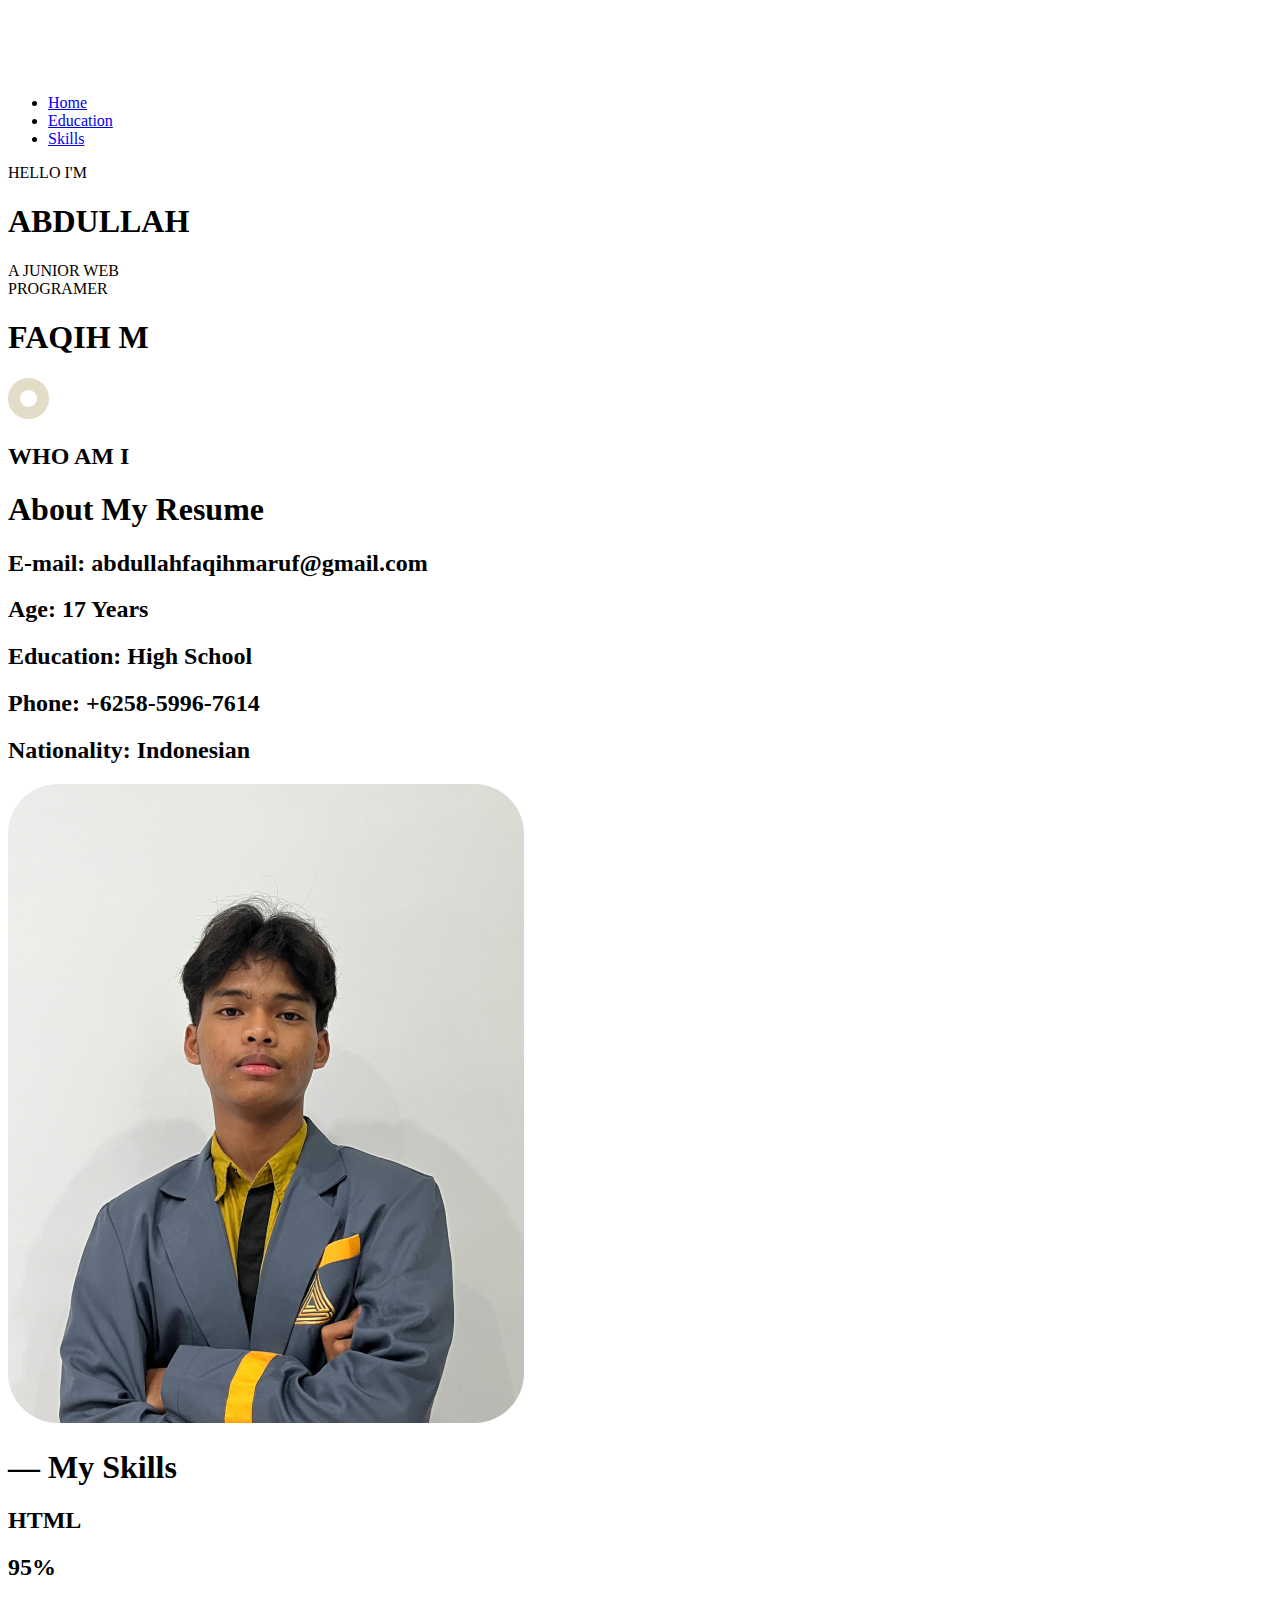
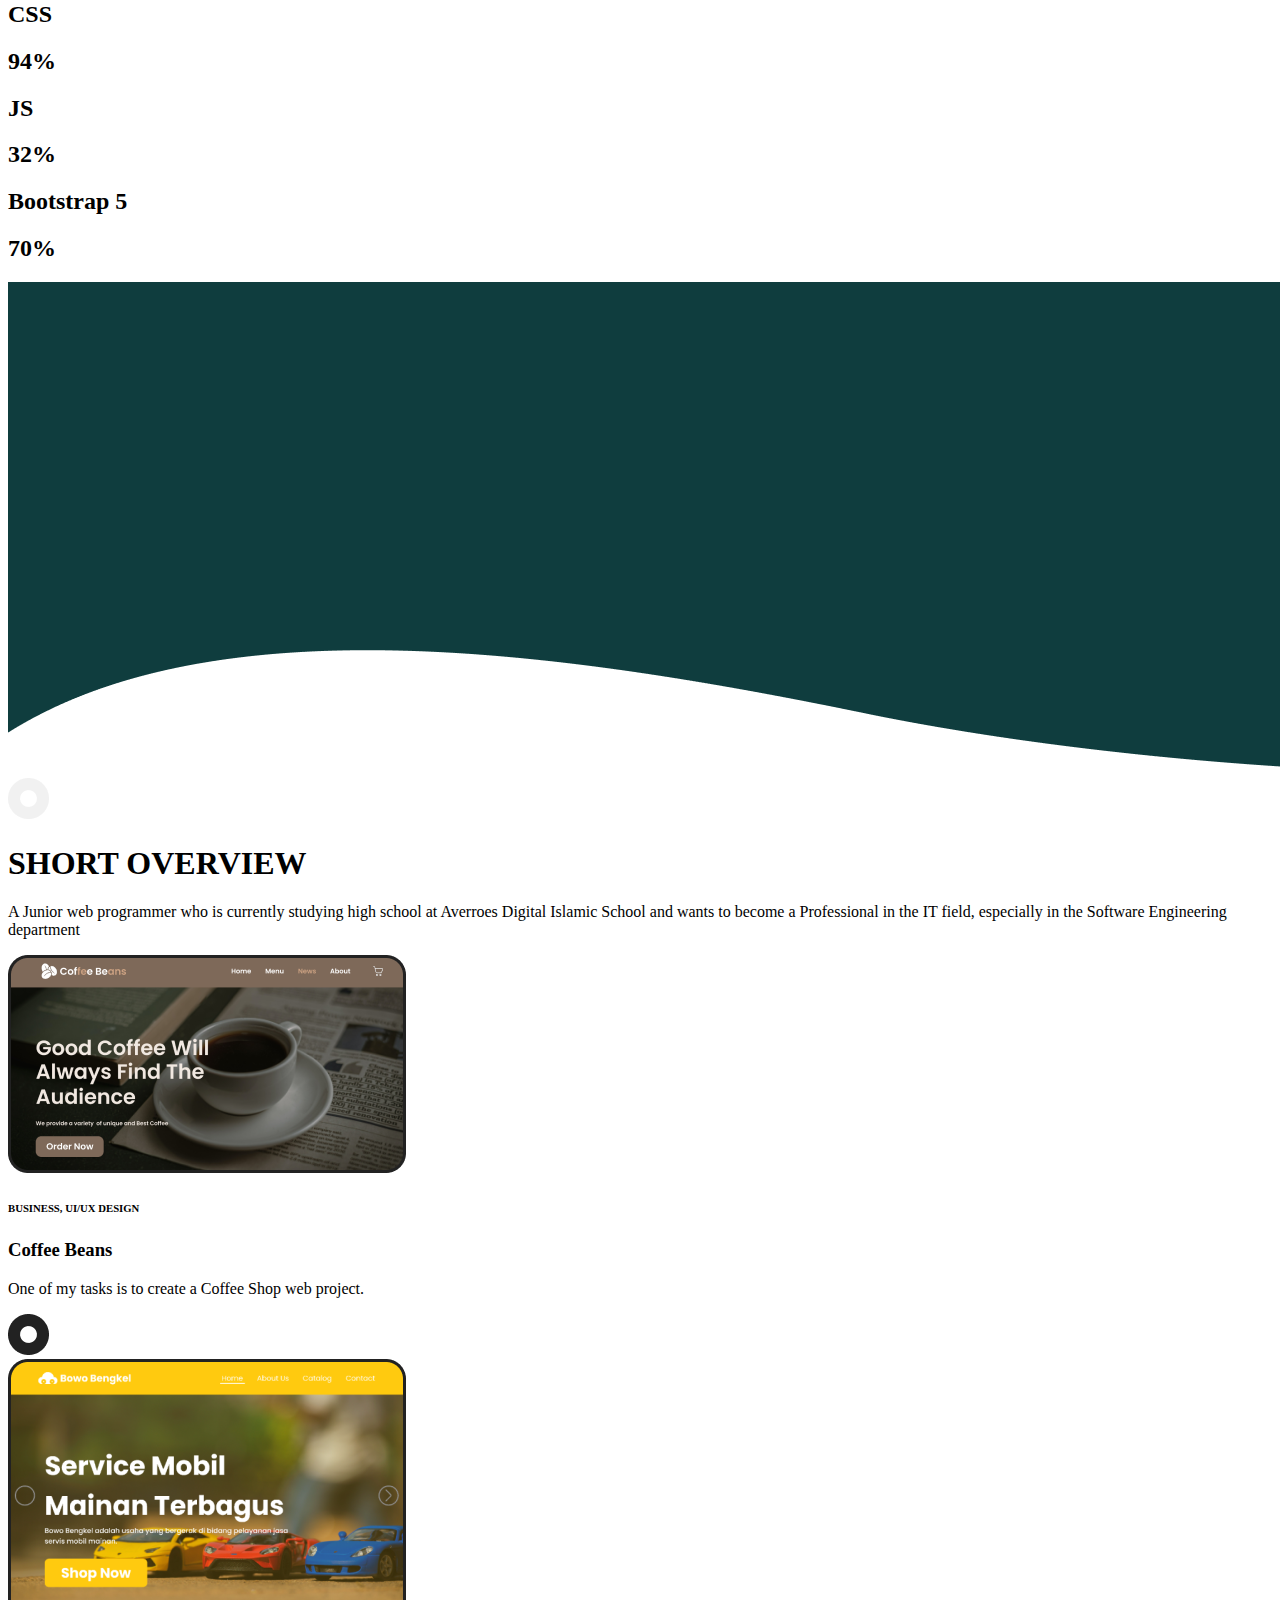
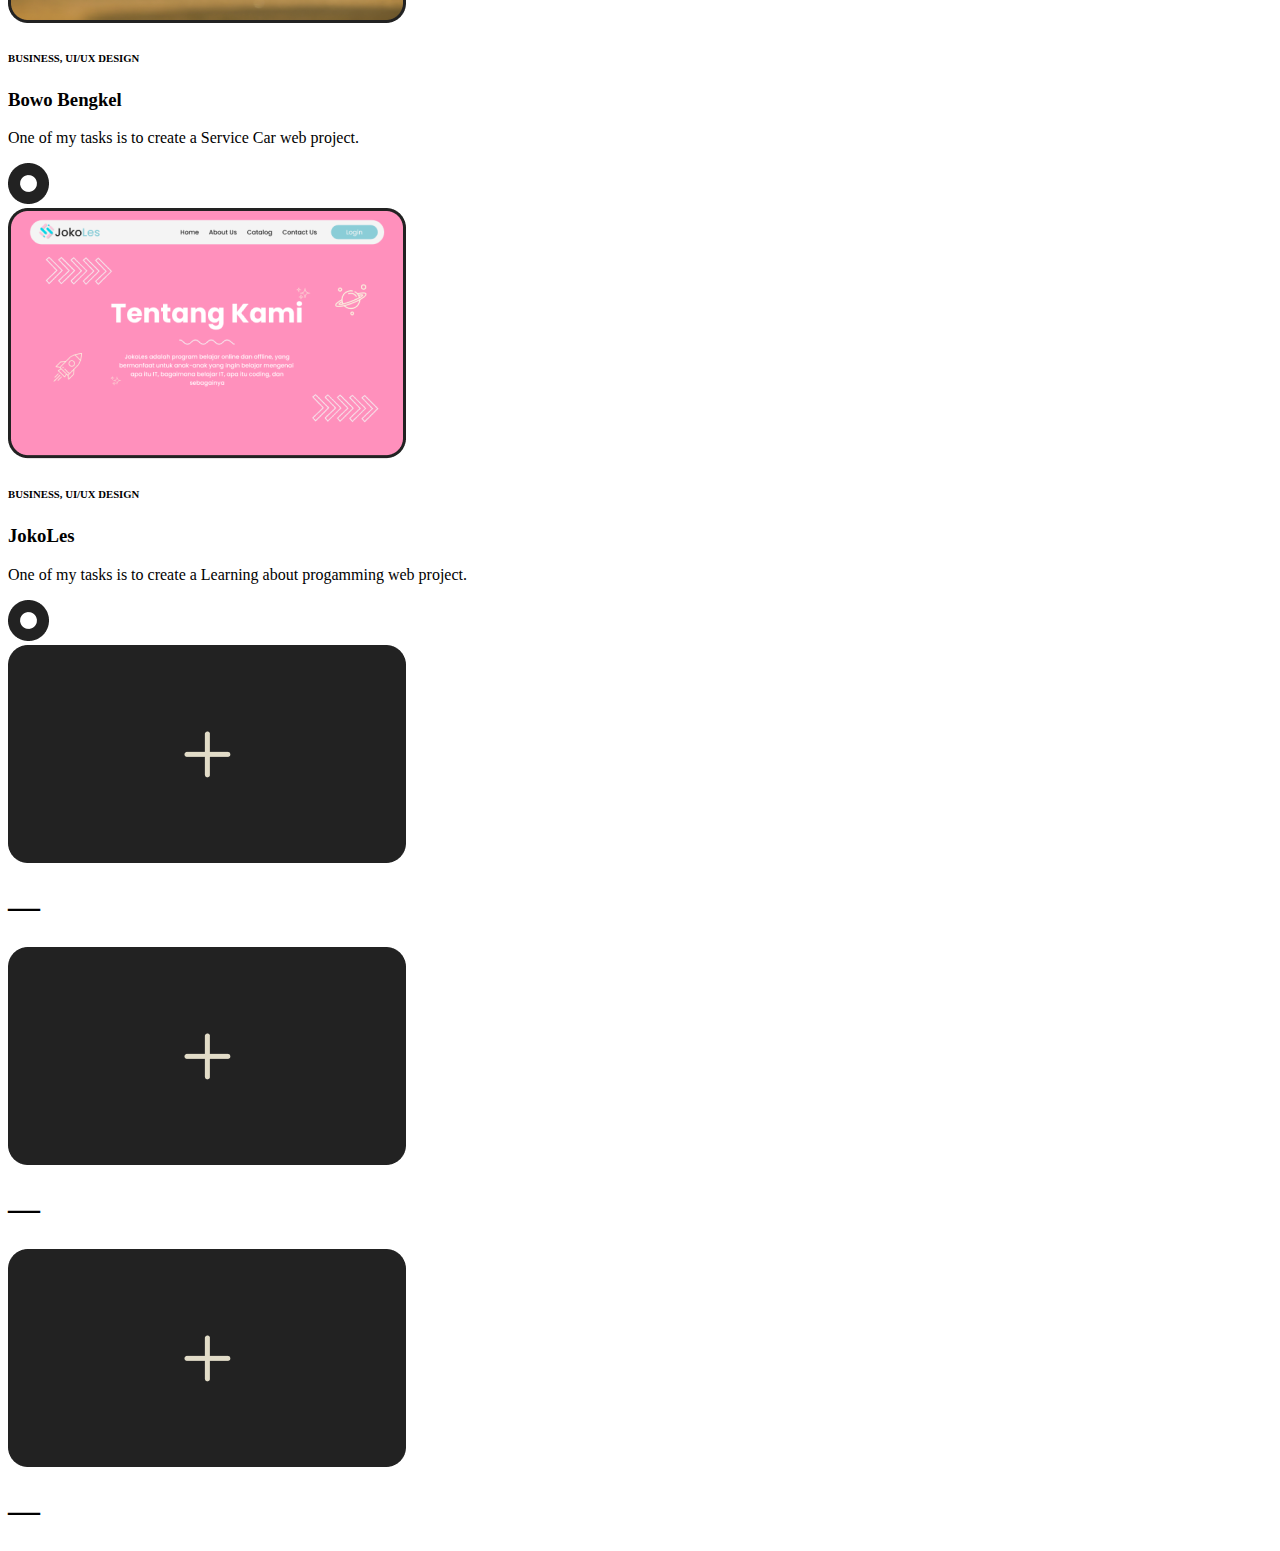
==== index.html @ 7bdc7507 "mehh" ====
<!DOCTYPE html>
<html lang="en">
<head>
    <meta charset="UTF-8">
    <meta name="viewport" content="width=device-width, initial-scale=1.0">
    <title>Portfolio | Abdullah Faqih M</title>
    <!-- <link rel="stylesheet" href="https://zulldevv.github.io/ave/avecdn.css"> -->
    <link rel="stylesheet" href="https://zulldevv.github.io/ave/dist/css/ave.css">
    <link rel="stylesheet" href="https://zulldevv.github.io/ave/dist/css/ave-utilities-all.css">
    <link rel="stylesheet" href="css/custom.css">
    <link rel="stylesheet" href="css/main.css">
    <link rel="icon" type="image/x-icon" href="assets/FAQI.png">
</head>
<body>
    <!-- !== NAVBAR == -->
    <div class="navbar d-flex m-auto p-0 justify-content-around position-fixed">
        <div class="logo">
            <img src="../assets/FA QI.png" alt="Faqih">
        </div>
        <ul class="navigasi p-0 m-0">
            <li><a href="#">Home</a></li>
            <li><a href="edu/">Education</a></li>
            <li><a href="skill/">Skills</a></li>
        </ul>
    </div>
    
    <!-- ?== HEADER == -->
    <div class="header w-100">
        <div class="container d-flex flex-column align-items-center w-100 lh-2 p-0 m-0">
            <div class="teks1 d-flex flex-column w-50">
                <p class="p-0 m-0 fw-bold text-light w-100 d-flex justify-content-end fs-3 lh-1">HELLO I'M</p>
                <h1 class="p-0 m-0 fw-bold fs-14 lh-1 d-flex justify-content-start">ABDULLAH</h1>
            </div>
            <div class="teks2 d-flex justify-content-end w-50">
                <p class="d-flex justify-content-end text-center p-0 m-0 fw-bold fs-1 text-light align-items-center">A JUNIOR WEB<br> PROGRAMER</p>
                <h1 class="p-0 ms-3 fw-bold fs-14 lh-1 d-flex justify-content-end">FAQIH M</h1>
            </div>
        </div>
    </div>

    <!-- *== MAIN == -->
    <div class="main bg-primary">
        <div class="container">
            <div class="opening d-flex flex-column justify-content-center align-items-center h-25">
                <img src="../assets/Ellipse 1.png" class="mb-4" alt="">
                <h2 class="text-secondary fw-bold mb-1 fs-3">WHO AM I</h2>
                <h1 class="text-secondary fw-semibold fs-5 m-0">About My Resume</h1>
            </div>
            <div class="profile row mt-4 d-flex pb-3">
                <div class="text text-secondary col-12 col-lg-6 m-auto">
                    <h2 class="m-1 p-4 fs-2 border border-secondary border-3 rounded-4 m-3">E-mail: abdullahfaqihmaruf@gmail.com</h2>
                    <h2 class="m-1 p-4 fs-2 m-3">Age: 17 Years</h2>
                    <h2 class="m-1 p-4 fs-2 border border-secondary border-3 rounded-4 m-3">Education: High School</h2>
                    <h2 class="m-1 p-4 fs-2 m-3">Phone: +6258-5996-7614</h2>
                    <h2 class="m-1 p-4 fs-2 border border-secondary border-3 rounded-4 m-3">Nationality: Indonesian</h2>
                </div>
                <div class="photo col-12 col-lg-5 d-flex">
                    <img src="../assets/myphoto.png" class="h-75 m-auto" alt="">
                </div>
            </div>
        </div>
    </div>
    <div class="submain bg-primary">
        <div class="container d-flex flex-column flex-md-row p-0 m-auto justify-content-evenly align-items-center">
            <div class="main-teks">
                <h1 class="fw-bolder text-secondary turn-md--90 turn-0">— My Skills</h1>
            </div>
            <div class="container row d-flex justify-content-center align-items-center w-100">
                <div class="html-css d-flex flex-column justify-content-around align-items-center p-0 m-0 col-12 col-lg-6 mt-4">
                    <div class="html w-75">
                        <div class="text w-95">
                            <h2 class="fw-bolder text-secondary m-0">HTML</h2>
                            <h2 class="fw-bolder text-secondary m-0">95%</h2>
                        </div>
                        <div class="block-html">
                            <div class="block-h w-95"></div>
                        </div>
                    </div>
                    <div class="css w-75">
                        <div class="text-css w-95">
                            <h2 class="fw-bolder text-secondary m-0">CSS</h2>
                            <h2 class="fw-bolder text-secondary m-0">94%</h2>
                        </div>
                         <div class="block-css">
                            <div class="block-c w-95"></div>
                        </div>
                    </div>
    
                </div>
                <div class="js-b5 d-flex flex-column justify-content-around align-items-center p-0 m-0 col-12 col-lg-6 mt-4">
                    <div class="js w-75">
                        <div class="text-js w-35">
                            <h2 class="fw-bolder text-secondary m-0">JS</h2>
                            <h2 class="fw-bolder text-secondary m-0">32%</h2>
                        </div>
                        <div class="block-js">
                            <div class="block-j w-35"></div>
                        </div>
                    </div>
                    <div class="bs w-75">
                        <div class="text-bs w-70">
                            <h2 class="fw-bolder text-secondary m-0">Bootstrap 5</h2>
                            <h2 class="fw-bolder text-secondary m-0">70%</h2>
                        </div>
                        <div class="block-bs">
                            <div class="block-b w-70"></div>
                        </div>
                    </div>
                </div>
            </div>
        </div>
    </div>
    <div class="shape bg-dark">
        <img src="../assets/shape.png" class="w-100 pb-10" alt="">
    </div>
    <div class="short-overview bg-dark">
        <div class="container p-0 d-flex flex-column justify-content-evenly h-100">
            <div class="teks-ovrview d-flex align-items-center justify-content-around flex-column">
                <img src="../assets/Ellipse 2.png" class="mb-4" alt="">
                <h1 class="fw-bold text-white m-0 mb-5">SHORT OVERVIEW</h1>
                <p class="text-center text-white fs-3 w-70 m-0">A Junior web programmer who is currently studying high school at Averroes Digital Islamic School and wants to become a Professional in the IT field, especially in the Software Engineering department</p>
            </div>
            <div class="kartu row d-flex justify-content-around mt-4 mb-20">
                <div class="kartu-one col-12 col-lg-6 col-md-4 card bg-secondary rounded-4 px-0 mt-6">
                    <img src="../assets/project-one.png" class="card-img-top p-2" alt="">
                    <div class="card-body">
                        <h6 class="card-title m-0 fw-bold text-tertiary">BUSINESS, UI/UX DESIGN</h6>
                        <h3 class="card-title mb-3 fw-bold">Coffee Beans</h3>
                        <p class="card-text fw-semibold">One of my tasks is to create a Coffee Shop web project.</p>
                    </div>
                    <div class="container p-0 d-flex justify-content-end">
                        <img src="../assets/Ellipse 3.png" class="w-15 p-2" alt="">
                    </div>
                </div>
                <div class="kartu-two col-12 col-lg-6 col-md-4 card bg-secondary rounded-4 px-0 mt-6">
                    <img src="../assets/project-two.png" class="card-img-top p-2" alt="">
                    <div class="card-body">
                        <h6 class="card-title m-0 fw-bold text-tertiary">BUSINESS, UI/UX DESIGN</h6>
                        <h3 class="card-title mb-3 fw-bold">Bowo Bengkel</h3>
                        <p class="card-text fw-semibold">One of my tasks is to create a Service Car web project.</p>
                    </div>
                    <div class="container p-0 d-flex justify-content-end">
                        <img src="../assets/Ellipse 3.png" class="w-15 p-2" alt="">
                    </div>
                </div>
                <div class="kartu-three col-12 col-lg-6 col-md-4 card bg-secondary rounded-4 px-0 mt-6">
                    <img src="../assets/project-three.png" class="card-img-top p-2" alt="">
                    <div class="card-body">
                        <h6 class="card-title m-0 fw-bold text-tertiary">BUSINESS, UI/UX DESIGN</h6>
                        <h3 class="card-title mb-3 fw-bold">JokoLes</h3>
                        <p class="card-text fw-semibold">One of my tasks is to create a Learning about progamming web project.</p>
                    </div>
                    <div class="container p-0 d-flex justify-content-end">
                        <img src="../assets/Ellipse 3.png" class="w-15 p-2" alt="">
                    </div>
                </div>
                <div class="kartu-four col-12 col-lg-6 col-md-4 card bg-secondary rounded-4 px-0 mt-6">
                    <img src="../assets/blank-project.png" class="card-img-top p-2" alt="">
                    <div class="card-body">
                        <h1 class="card-title">—</h1>
                    </div>
                </div>
                <div class="kartu-five col-12 col-lg-6 col-md-4 card bg-secondary rounded-4 px-0 mt-6">
                    <img src="../assets/blank-project.png" class="card-img-top p-2" alt="">
                    <div class="card-body">
                        <h1 class="card-title">—</h1>
                    </div>
                </div>
                <div class="kartu-six col-12 col-lg-6 col-md-4 card bg-secondary rounded-4 px-0 mt-6">
                    <img src="../assets/blank-project.png" class="card-img-top p-2" alt="">
                    <div class="card-body">
                        <h1 class="card-title">—</h1>
                    </div>
                </div>
            </div>
        </div>
    </div>


    

    <script src="https://izzulaverroes.github.io/ave/avecdn.js"></script>
</body>
</html>
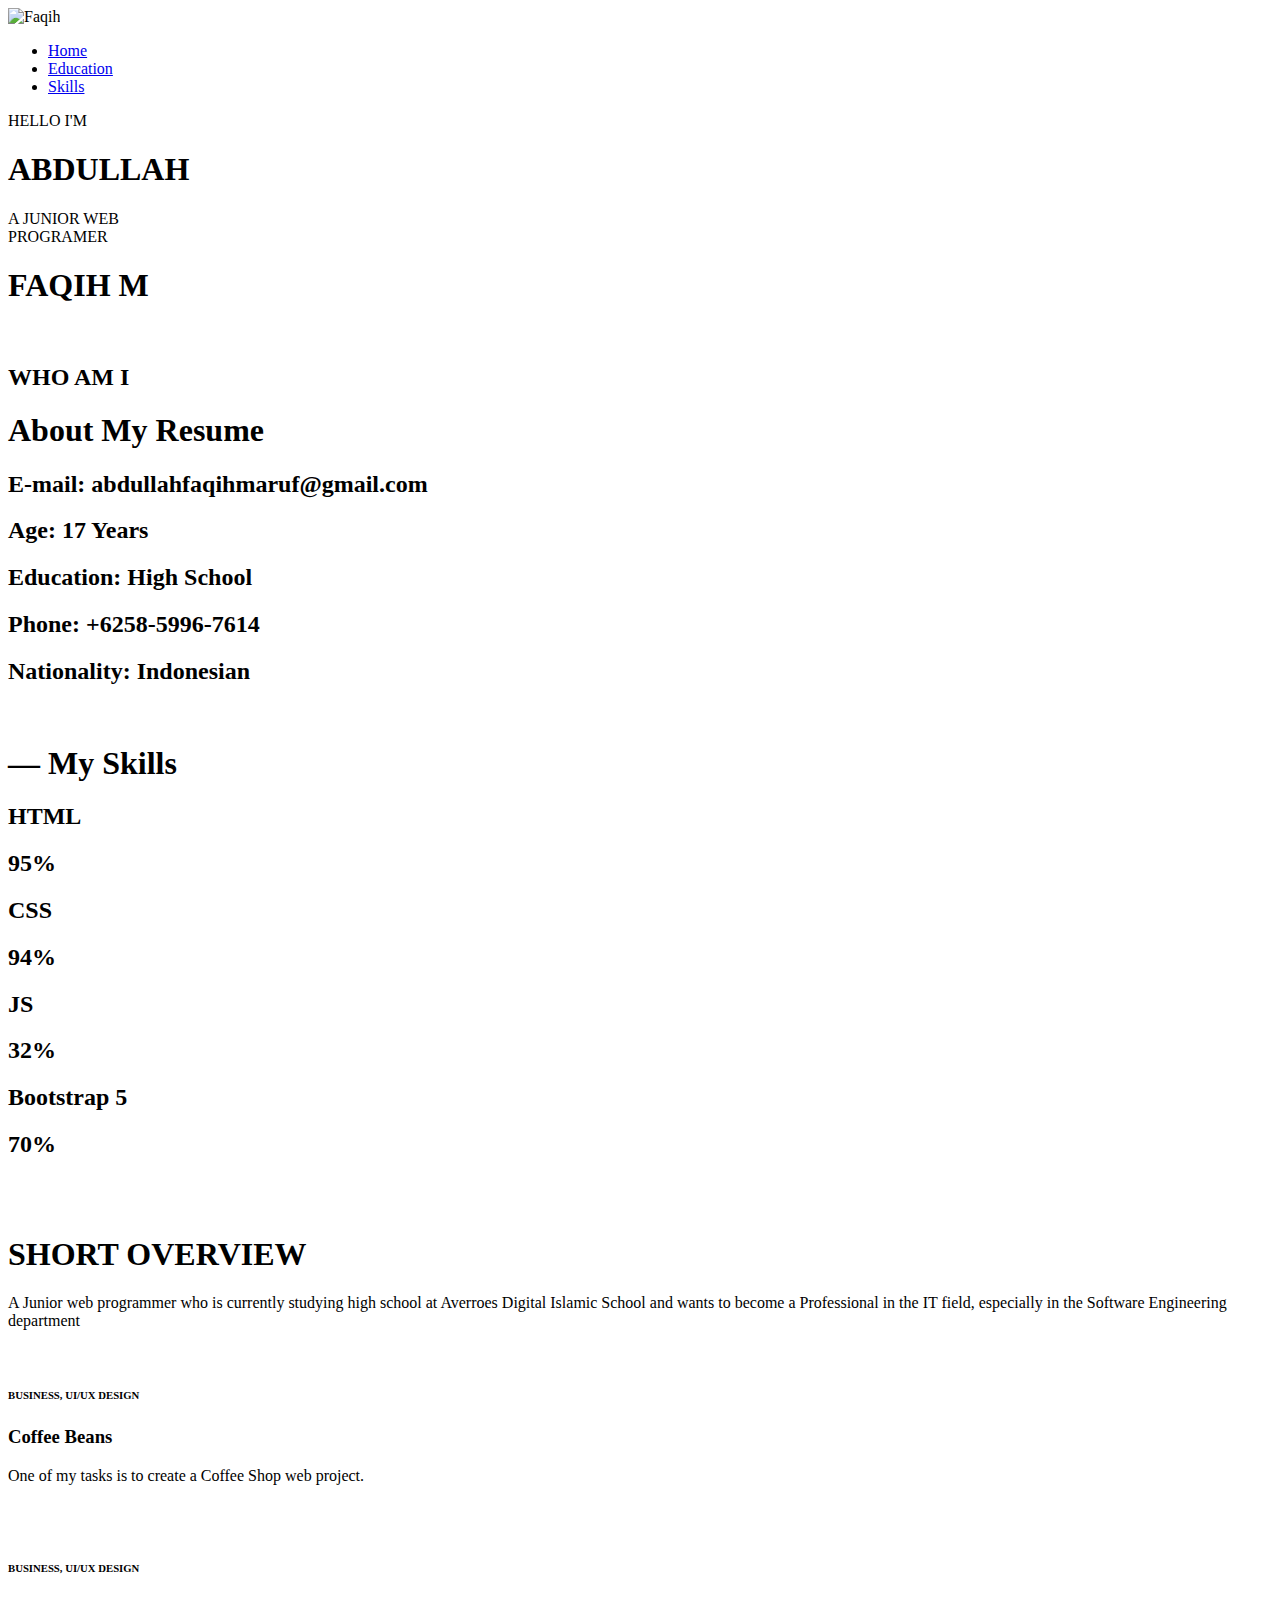
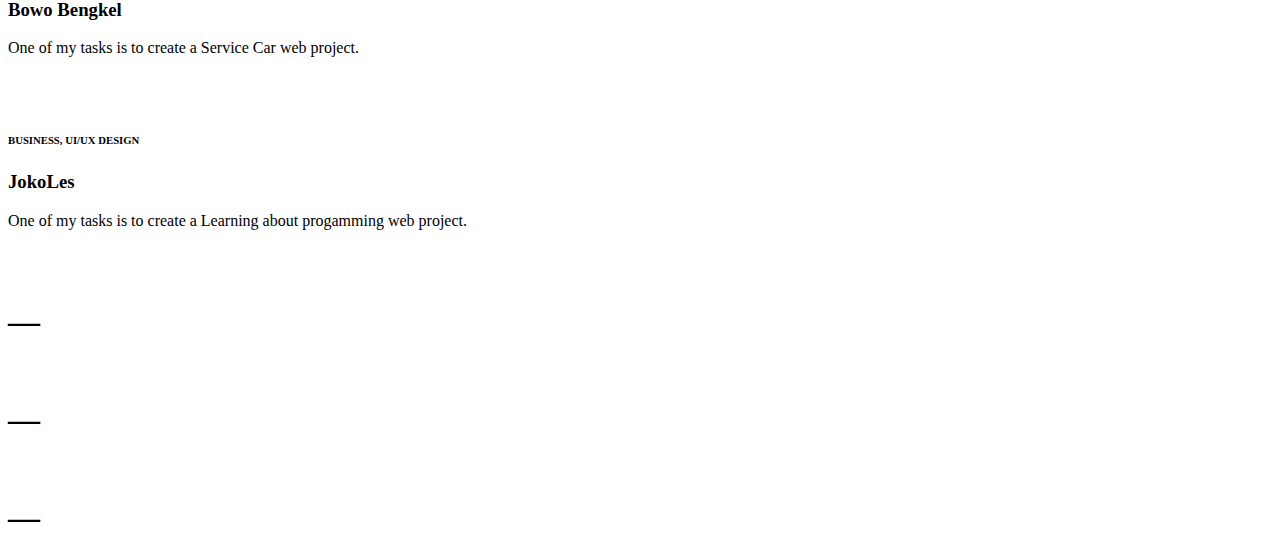
==== commit 6b64bf0d: "jinjh" ====
--- a/index.html
+++ b/index.html
@@ -4,23 +4,23 @@
     <meta charset="UTF-8">
     <meta name="viewport" content="width=device-width, initial-scale=1.0">
     <title>Portfolio | Abdullah Faqih M</title>
-    <!-- <link rel="stylesheet" href="https://zulldevv.github.io/ave/avecdn.css"> -->
-    <link rel="stylesheet" href="https://zulldevv.github.io/ave/dist/css/ave.css">
-    <link rel="stylesheet" href="https://zulldevv.github.io/ave/dist/css/ave-utilities-all.css">
+    <!-- <link rel="stylesheet" href="https://kenndeclouv.github.io/ave/avecdn.css"> -->
+    <link rel="stylesheet" href="https://kenndeclouv.github.io/ave/dist/css/ave.css">
+    <link rel="stylesheet" href="https://kenndeclouv.github.io/ave/dist/css/ave-utilities-all.css">
     <link rel="stylesheet" href="css/custom.css">
     <link rel="stylesheet" href="css/main.css">
-    <link rel="icon" type="image/x-icon" href="assets/FAQI.png">
+    <link rel="icon" type="image/x-icon" href="/Asset/FAQI.png">
 </head>
 <body>
     <!-- !== NAVBAR == -->
     <div class="navbar d-flex m-auto p-0 justify-content-around position-fixed">
         <div class="logo">
-            <img src="../assets/FA QI.png" alt="Faqih">
+            <img src="../Asset/FA QI.png" alt="Faqih">
         </div>
         <ul class="navigasi p-0 m-0">
-            <li><a href="#">Home</a></li>
-            <li><a href="edu/">Education</a></li>
-            <li><a href="skill/">Skills</a></li>
+            <li><a href="index.html">Home</a></li>
+            <li><a href="education.html">Education</a></li>
+            <li><a href="skills.html">Skills</a></li>
         </ul>
     </div>
     
@@ -42,7 +42,7 @@
     <div class="main bg-primary">
         <div class="container">
             <div class="opening d-flex flex-column justify-content-center align-items-center h-25">
-                <img src="../assets/Ellipse 1.png" class="mb-4" alt="">
+                <img src="/Asset/Ellipse 1.png" class="mb-4" alt="">
                 <h2 class="text-secondary fw-bold mb-1 fs-3">WHO AM I</h2>
                 <h1 class="text-secondary fw-semibold fs-5 m-0">About My Resume</h1>
             </div>
@@ -55,7 +55,7 @@
                     <h2 class="m-1 p-4 fs-2 border border-secondary border-3 rounded-4 m-3">Nationality: Indonesian</h2>
                 </div>
                 <div class="photo col-12 col-lg-5 d-flex">
-                    <img src="../assets/myphoto.png" class="h-75 m-auto" alt="">
+                    <img src="/Asset/myphoto.png" class="h-75 m-auto" alt="">
                 </div>
             </div>
         </div>
@@ -111,63 +111,63 @@
         </div>
     </div>
     <div class="shape bg-dark">
-        <img src="../assets/shape.png" class="w-100 pb-10" alt="">
+        <img src="/Asset/shape.png" class="w-100 pb-10" alt="">
     </div>
     <div class="short-overview bg-dark">
         <div class="container p-0 d-flex flex-column justify-content-evenly h-100">
             <div class="teks-ovrview d-flex align-items-center justify-content-around flex-column">
-                <img src="../assets/Ellipse 2.png" class="mb-4" alt="">
+                <img src="/Asset/Ellipse 2.png" class="mb-4" alt="">
                 <h1 class="fw-bold text-white m-0 mb-5">SHORT OVERVIEW</h1>
                 <p class="text-center text-white fs-3 w-70 m-0">A Junior web programmer who is currently studying high school at Averroes Digital Islamic School and wants to become a Professional in the IT field, especially in the Software Engineering department</p>
             </div>
             <div class="kartu row d-flex justify-content-around mt-4 mb-20">
                 <div class="kartu-one col-12 col-lg-6 col-md-4 card bg-secondary rounded-4 px-0 mt-6">
-                    <img src="../assets/project-one.png" class="card-img-top p-2" alt="">
+                    <img src="/Asset/project-one.png" class="card-img-top p-2" alt="">
                     <div class="card-body">
                         <h6 class="card-title m-0 fw-bold text-tertiary">BUSINESS, UI/UX DESIGN</h6>
                         <h3 class="card-title mb-3 fw-bold">Coffee Beans</h3>
                         <p class="card-text fw-semibold">One of my tasks is to create a Coffee Shop web project.</p>
                     </div>
                     <div class="container p-0 d-flex justify-content-end">
-                        <img src="../assets/Ellipse 3.png" class="w-15 p-2" alt="">
+                        <img src="/Asset/Ellipse 3.png" class="w-15 p-2" alt="">
                     </div>
                 </div>
                 <div class="kartu-two col-12 col-lg-6 col-md-4 card bg-secondary rounded-4 px-0 mt-6">
-                    <img src="../assets/project-two.png" class="card-img-top p-2" alt="">
+                    <img src="/Asset/project-two.png" class="card-img-top p-2" alt="">
                     <div class="card-body">
                         <h6 class="card-title m-0 fw-bold text-tertiary">BUSINESS, UI/UX DESIGN</h6>
                         <h3 class="card-title mb-3 fw-bold">Bowo Bengkel</h3>
                         <p class="card-text fw-semibold">One of my tasks is to create a Service Car web project.</p>
                     </div>
                     <div class="container p-0 d-flex justify-content-end">
-                        <img src="../assets/Ellipse 3.png" class="w-15 p-2" alt="">
+                        <img src="/Asset/Ellipse 3.png" class="w-15 p-2" alt="">
                     </div>
                 </div>
                 <div class="kartu-three col-12 col-lg-6 col-md-4 card bg-secondary rounded-4 px-0 mt-6">
-                    <img src="../assets/project-three.png" class="card-img-top p-2" alt="">
+                    <img src="/Asset/project-three.png" class="card-img-top p-2" alt="">
                     <div class="card-body">
                         <h6 class="card-title m-0 fw-bold text-tertiary">BUSINESS, UI/UX DESIGN</h6>
                         <h3 class="card-title mb-3 fw-bold">JokoLes</h3>
                         <p class="card-text fw-semibold">One of my tasks is to create a Learning about progamming web project.</p>
                     </div>
                     <div class="container p-0 d-flex justify-content-end">
-                        <img src="../assets/Ellipse 3.png" class="w-15 p-2" alt="">
+                        <img src="/Asset/Ellipse 3.png" class="w-15 p-2" alt="">
                     </div>
                 </div>
                 <div class="kartu-four col-12 col-lg-6 col-md-4 card bg-secondary rounded-4 px-0 mt-6">
-                    <img src="../assets/blank-project.png" class="card-img-top p-2" alt="">
+                    <img src="/Asset/blank-project.png" class="card-img-top p-2" alt="">
                     <div class="card-body">
                         <h1 class="card-title">—</h1>
                     </div>
                 </div>
                 <div class="kartu-five col-12 col-lg-6 col-md-4 card bg-secondary rounded-4 px-0 mt-6">
-                    <img src="../assets/blank-project.png" class="card-img-top p-2" alt="">
+                    <img src="/Asset/blank-project.png" class="card-img-top p-2" alt="">
                     <div class="card-body">
                         <h1 class="card-title">—</h1>
                     </div>
                 </div>
                 <div class="kartu-six col-12 col-lg-6 col-md-4 card bg-secondary rounded-4 px-0 mt-6">
-                    <img src="../assets/blank-project.png" class="card-img-top p-2" alt="">
+                    <img src="/Asset/blank-project.png" class="card-img-top p-2" alt="">
                     <div class="card-body">
                         <h1 class="card-title">—</h1>
                     </div>
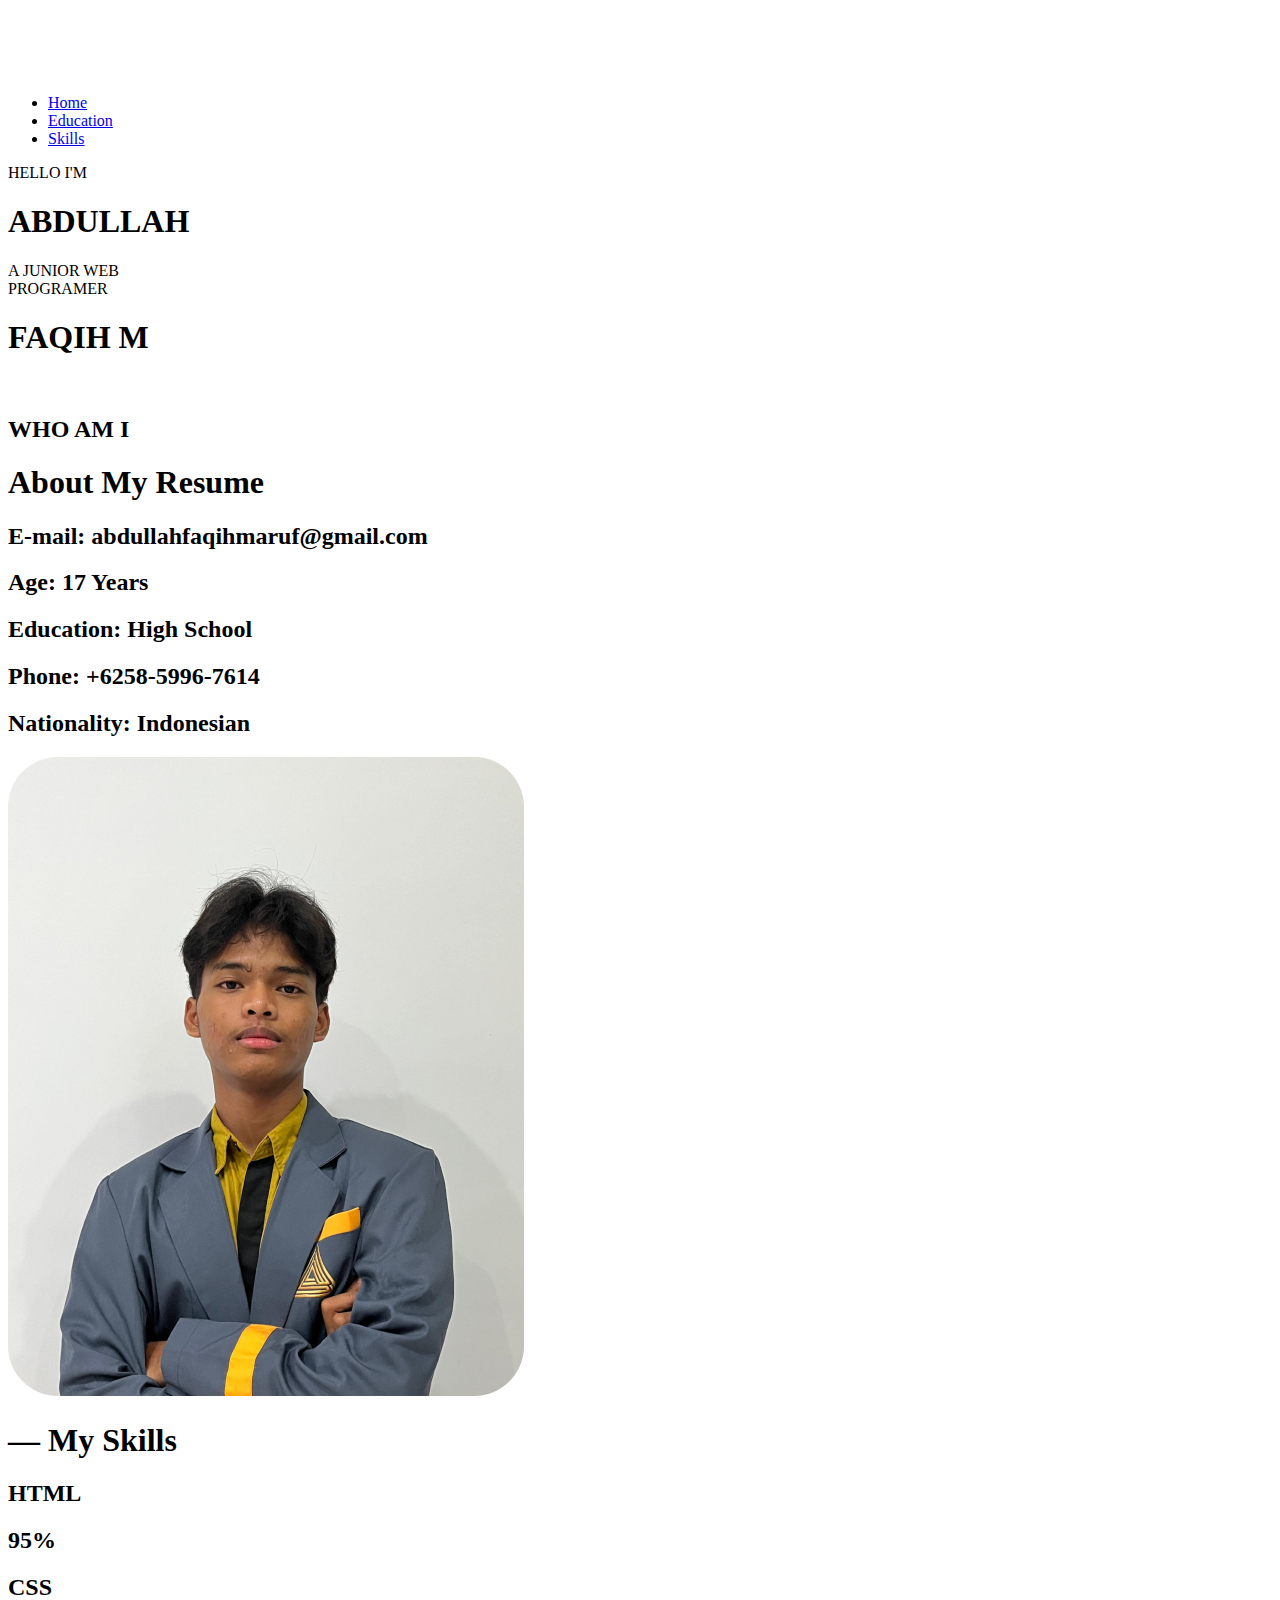
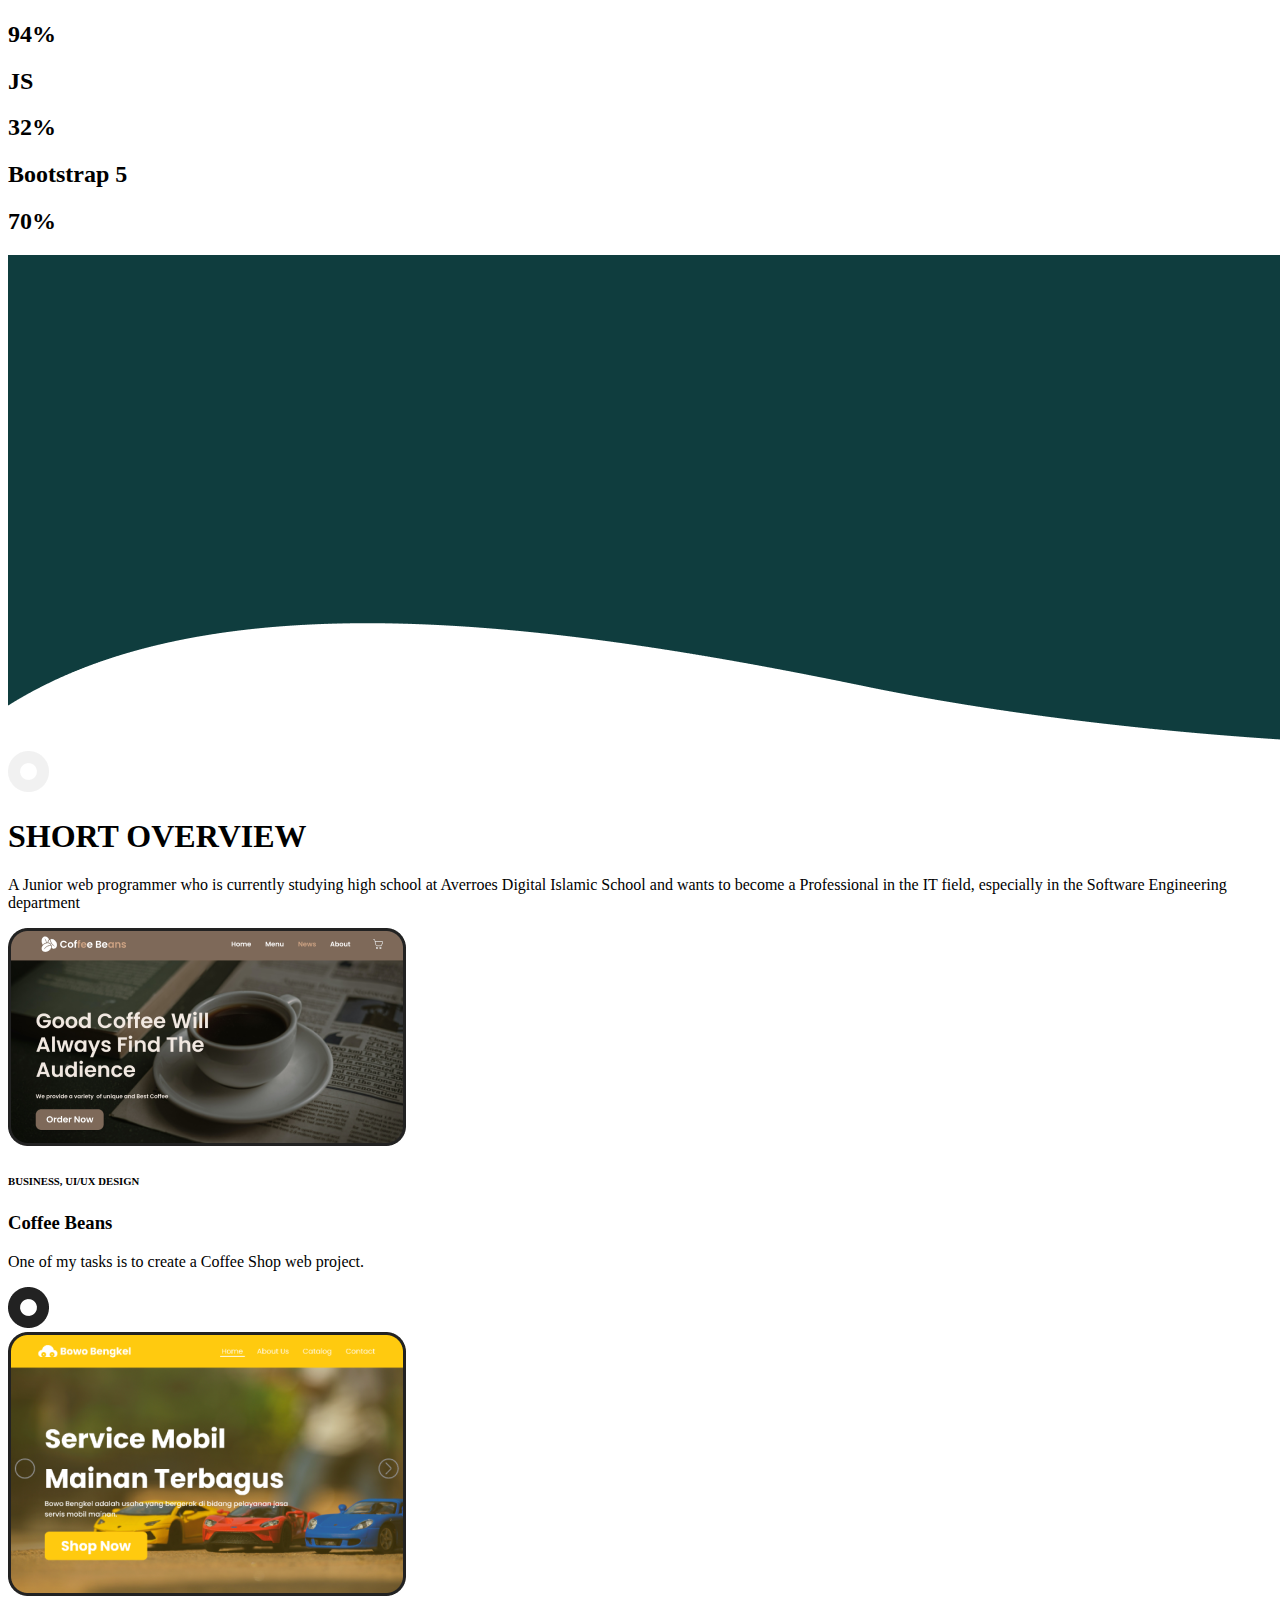
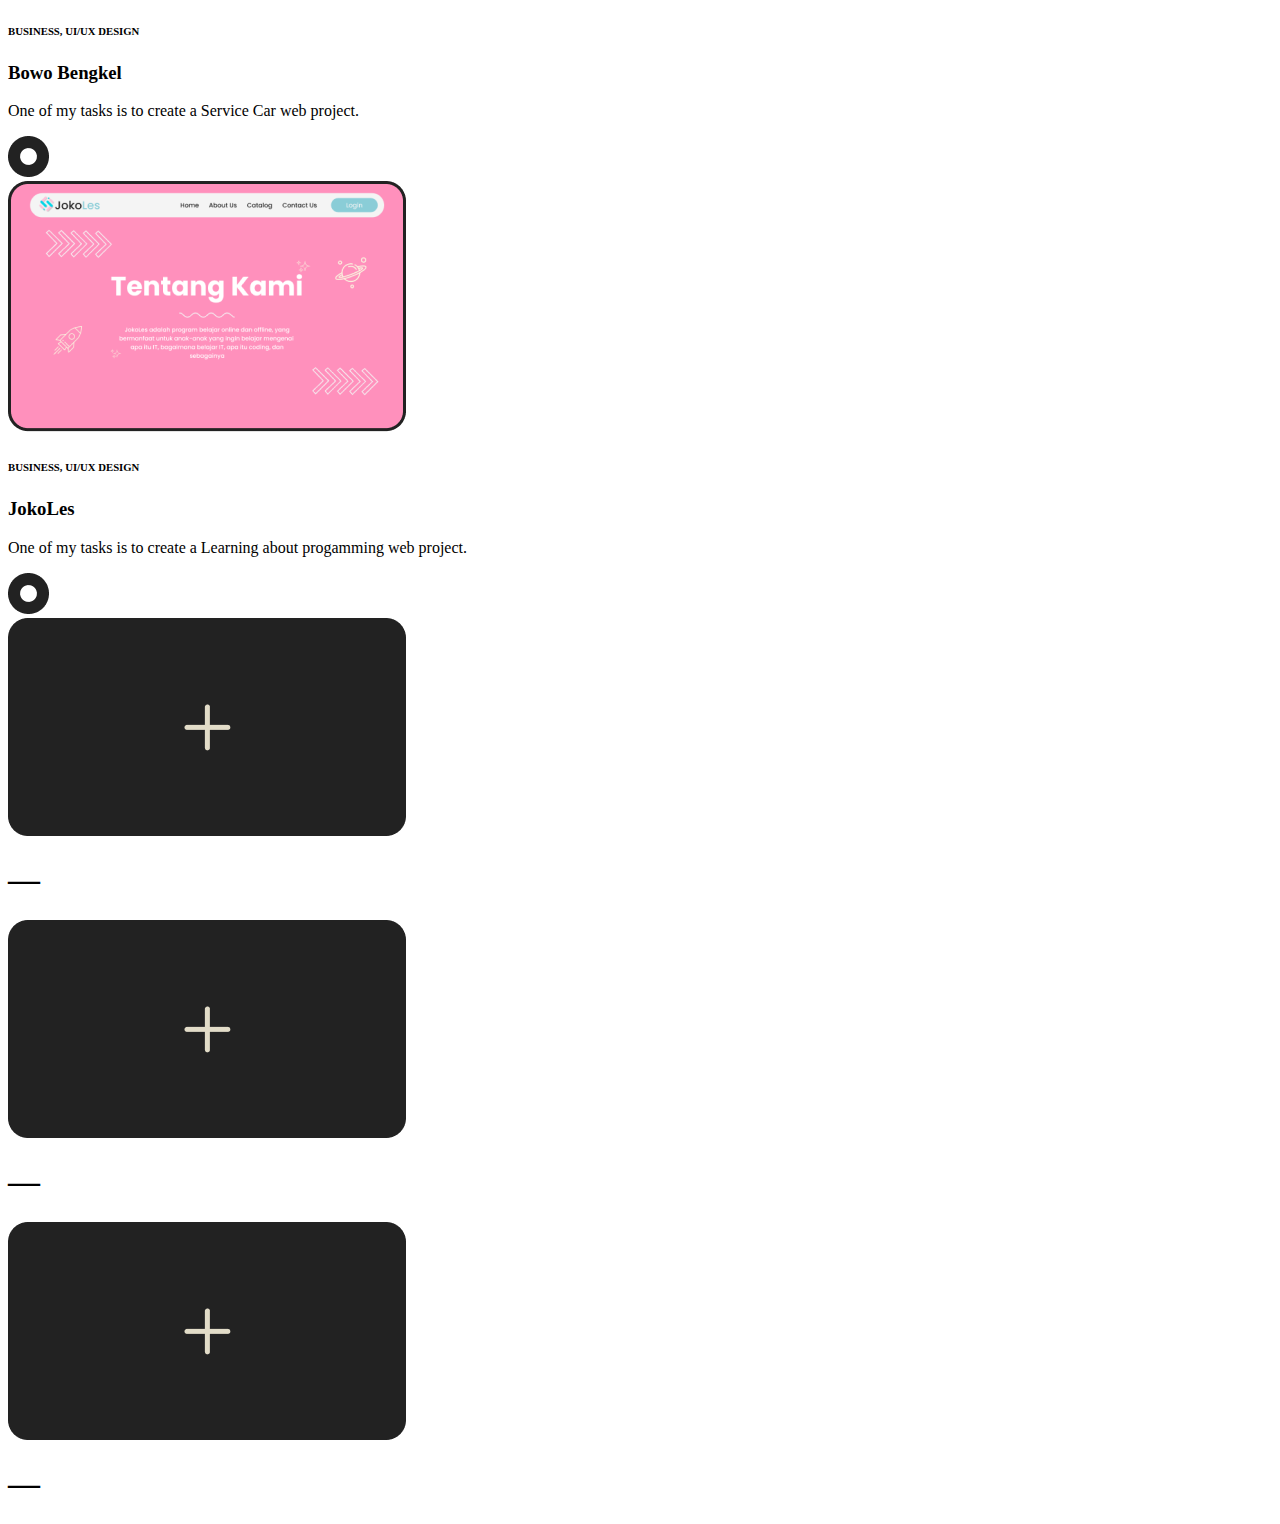
==== commit bafbfa86: "dwadawd" ====
--- a/index.html
+++ b/index.html
@@ -9,13 +9,13 @@
     <link rel="stylesheet" href="https://kenndeclouv.github.io/ave/dist/css/ave-utilities-all.css">
     <link rel="stylesheet" href="css/custom.css">
     <link rel="stylesheet" href="css/main.css">
-    <link rel="icon" type="image/x-icon" href="/Asset/FAQI.png">
+    <link rel="icon" type="image/x-icon" href="/assets/FAQI.png">
 </head>
 <body>
     <!-- !== NAVBAR == -->
     <div class="navbar d-flex m-auto p-0 justify-content-around position-fixed">
         <div class="logo">
-            <img src="../Asset/FA QI.png" alt="Faqih">
+            <img src="../assets/FA QI.png" alt="Faqih">
         </div>
         <ul class="navigasi p-0 m-0">
             <li><a href="index.html">Home</a></li>
@@ -42,7 +42,7 @@
     <div class="main bg-primary">
         <div class="container">
             <div class="opening d-flex flex-column justify-content-center align-items-center h-25">
-                <img src="/Asset/Ellipse 1.png" class="mb-4" alt="">
+                <img src="/..assets/Ellipse 1.png" class="mb-4" alt="">
                 <h2 class="text-secondary fw-bold mb-1 fs-3">WHO AM I</h2>
                 <h1 class="text-secondary fw-semibold fs-5 m-0">About My Resume</h1>
             </div>
@@ -55,7 +55,7 @@
                     <h2 class="m-1 p-4 fs-2 border border-secondary border-3 rounded-4 m-3">Nationality: Indonesian</h2>
                 </div>
                 <div class="photo col-12 col-lg-5 d-flex">
-                    <img src="/Asset/myphoto.png" class="h-75 m-auto" alt="">
+                    <img src="../assets/myphoto.png" class="h-75 m-auto" alt="">
                 </div>
             </div>
         </div>
@@ -111,63 +111,63 @@
         </div>
     </div>
     <div class="shape bg-dark">
-        <img src="/Asset/shape.png" class="w-100 pb-10" alt="">
+        <img src="../assets/shape.png" class="w-100 pb-10" alt="">
     </div>
     <div class="short-overview bg-dark">
         <div class="container p-0 d-flex flex-column justify-content-evenly h-100">
             <div class="teks-ovrview d-flex align-items-center justify-content-around flex-column">
-                <img src="/Asset/Ellipse 2.png" class="mb-4" alt="">
+                <img src="../assets/Ellipse 2.png" class="mb-4" alt="">
                 <h1 class="fw-bold text-white m-0 mb-5">SHORT OVERVIEW</h1>
                 <p class="text-center text-white fs-3 w-70 m-0">A Junior web programmer who is currently studying high school at Averroes Digital Islamic School and wants to become a Professional in the IT field, especially in the Software Engineering department</p>
             </div>
             <div class="kartu row d-flex justify-content-around mt-4 mb-20">
                 <div class="kartu-one col-12 col-lg-6 col-md-4 card bg-secondary rounded-4 px-0 mt-6">
-                    <img src="/Asset/project-one.png" class="card-img-top p-2" alt="">
+                    <img src="../assets/project-one.png" class="card-img-top p-2" alt="">
                     <div class="card-body">
                         <h6 class="card-title m-0 fw-bold text-tertiary">BUSINESS, UI/UX DESIGN</h6>
                         <h3 class="card-title mb-3 fw-bold">Coffee Beans</h3>
                         <p class="card-text fw-semibold">One of my tasks is to create a Coffee Shop web project.</p>
                     </div>
                     <div class="container p-0 d-flex justify-content-end">
-                        <img src="/Asset/Ellipse 3.png" class="w-15 p-2" alt="">
+                        <img src="../assets/Ellipse 3.png" class="w-15 p-2" alt="">
                     </div>
                 </div>
                 <div class="kartu-two col-12 col-lg-6 col-md-4 card bg-secondary rounded-4 px-0 mt-6">
-                    <img src="/Asset/project-two.png" class="card-img-top p-2" alt="">
+                    <img src="../assets/project-two.png" class="card-img-top p-2" alt="">
                     <div class="card-body">
                         <h6 class="card-title m-0 fw-bold text-tertiary">BUSINESS, UI/UX DESIGN</h6>
                         <h3 class="card-title mb-3 fw-bold">Bowo Bengkel</h3>
                         <p class="card-text fw-semibold">One of my tasks is to create a Service Car web project.</p>
                     </div>
                     <div class="container p-0 d-flex justify-content-end">
-                        <img src="/Asset/Ellipse 3.png" class="w-15 p-2" alt="">
+                        <img src="../assets/Ellipse 3.png" class="w-15 p-2" alt="">
                     </div>
                 </div>
                 <div class="kartu-three col-12 col-lg-6 col-md-4 card bg-secondary rounded-4 px-0 mt-6">
-                    <img src="/Asset/project-three.png" class="card-img-top p-2" alt="">
+                    <img src="../assets/project-three.png" class="card-img-top p-2" alt="">
                     <div class="card-body">
                         <h6 class="card-title m-0 fw-bold text-tertiary">BUSINESS, UI/UX DESIGN</h6>
                         <h3 class="card-title mb-3 fw-bold">JokoLes</h3>
                         <p class="card-text fw-semibold">One of my tasks is to create a Learning about progamming web project.</p>
                     </div>
                     <div class="container p-0 d-flex justify-content-end">
-                        <img src="/Asset/Ellipse 3.png" class="w-15 p-2" alt="">
+                        <img src="../assets/Ellipse 3.png" class="w-15 p-2" alt="">
                     </div>
                 </div>
                 <div class="kartu-four col-12 col-lg-6 col-md-4 card bg-secondary rounded-4 px-0 mt-6">
-                    <img src="/Asset/blank-project.png" class="card-img-top p-2" alt="">
+                    <img src="../assets/blank-project.png" class="card-img-top p-2" alt="">
                     <div class="card-body">
                         <h1 class="card-title">—</h1>
                     </div>
                 </div>
                 <div class="kartu-five col-12 col-lg-6 col-md-4 card bg-secondary rounded-4 px-0 mt-6">
-                    <img src="/Asset/blank-project.png" class="card-img-top p-2" alt="">
+                    <img src="../assets/blank-project.png" class="card-img-top p-2" alt="">
                     <div class="card-body">
                         <h1 class="card-title">—</h1>
                     </div>
                 </div>
                 <div class="kartu-six col-12 col-lg-6 col-md-4 card bg-secondary rounded-4 px-0 mt-6">
-                    <img src="/Asset/blank-project.png" class="card-img-top p-2" alt="">
+                    <img src="../assets/blank-project.png" class="card-img-top p-2" alt="">
                     <div class="card-body">
                         <h1 class="card-title">—</h1>
                     </div>
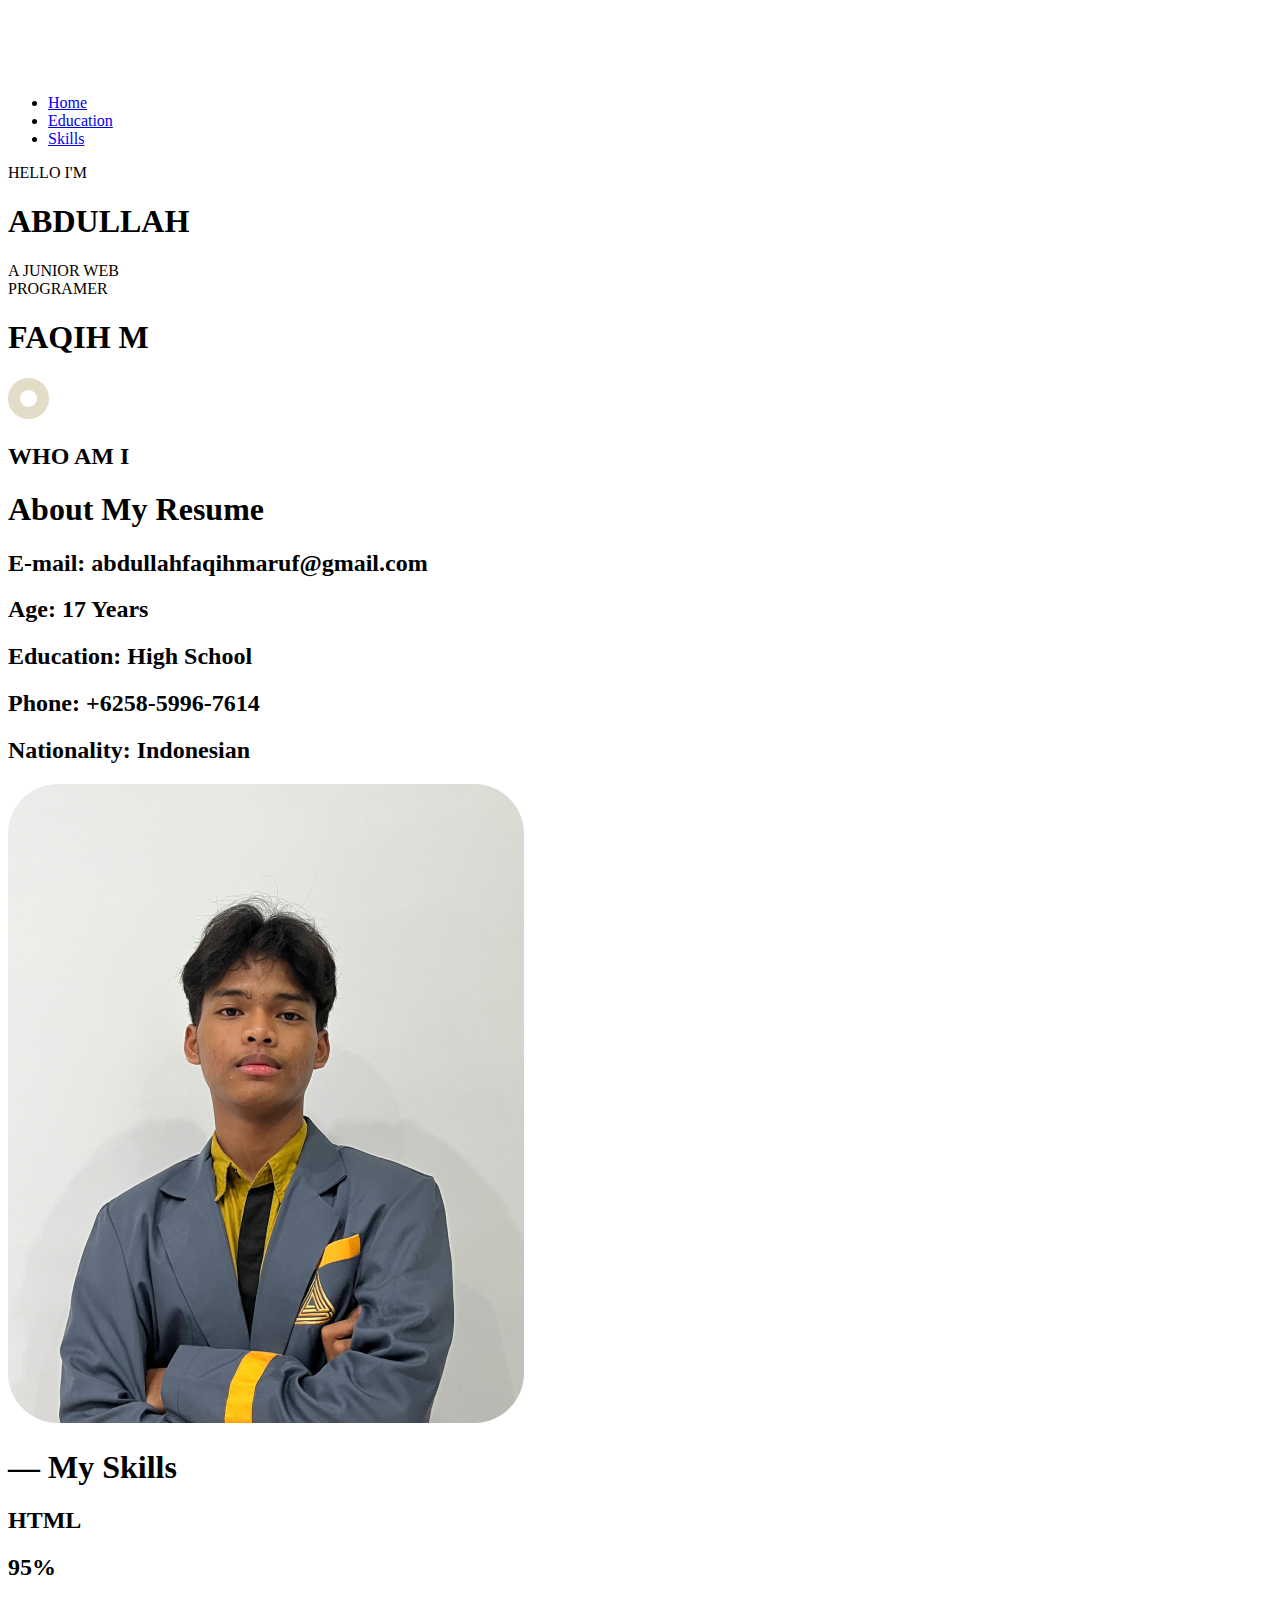
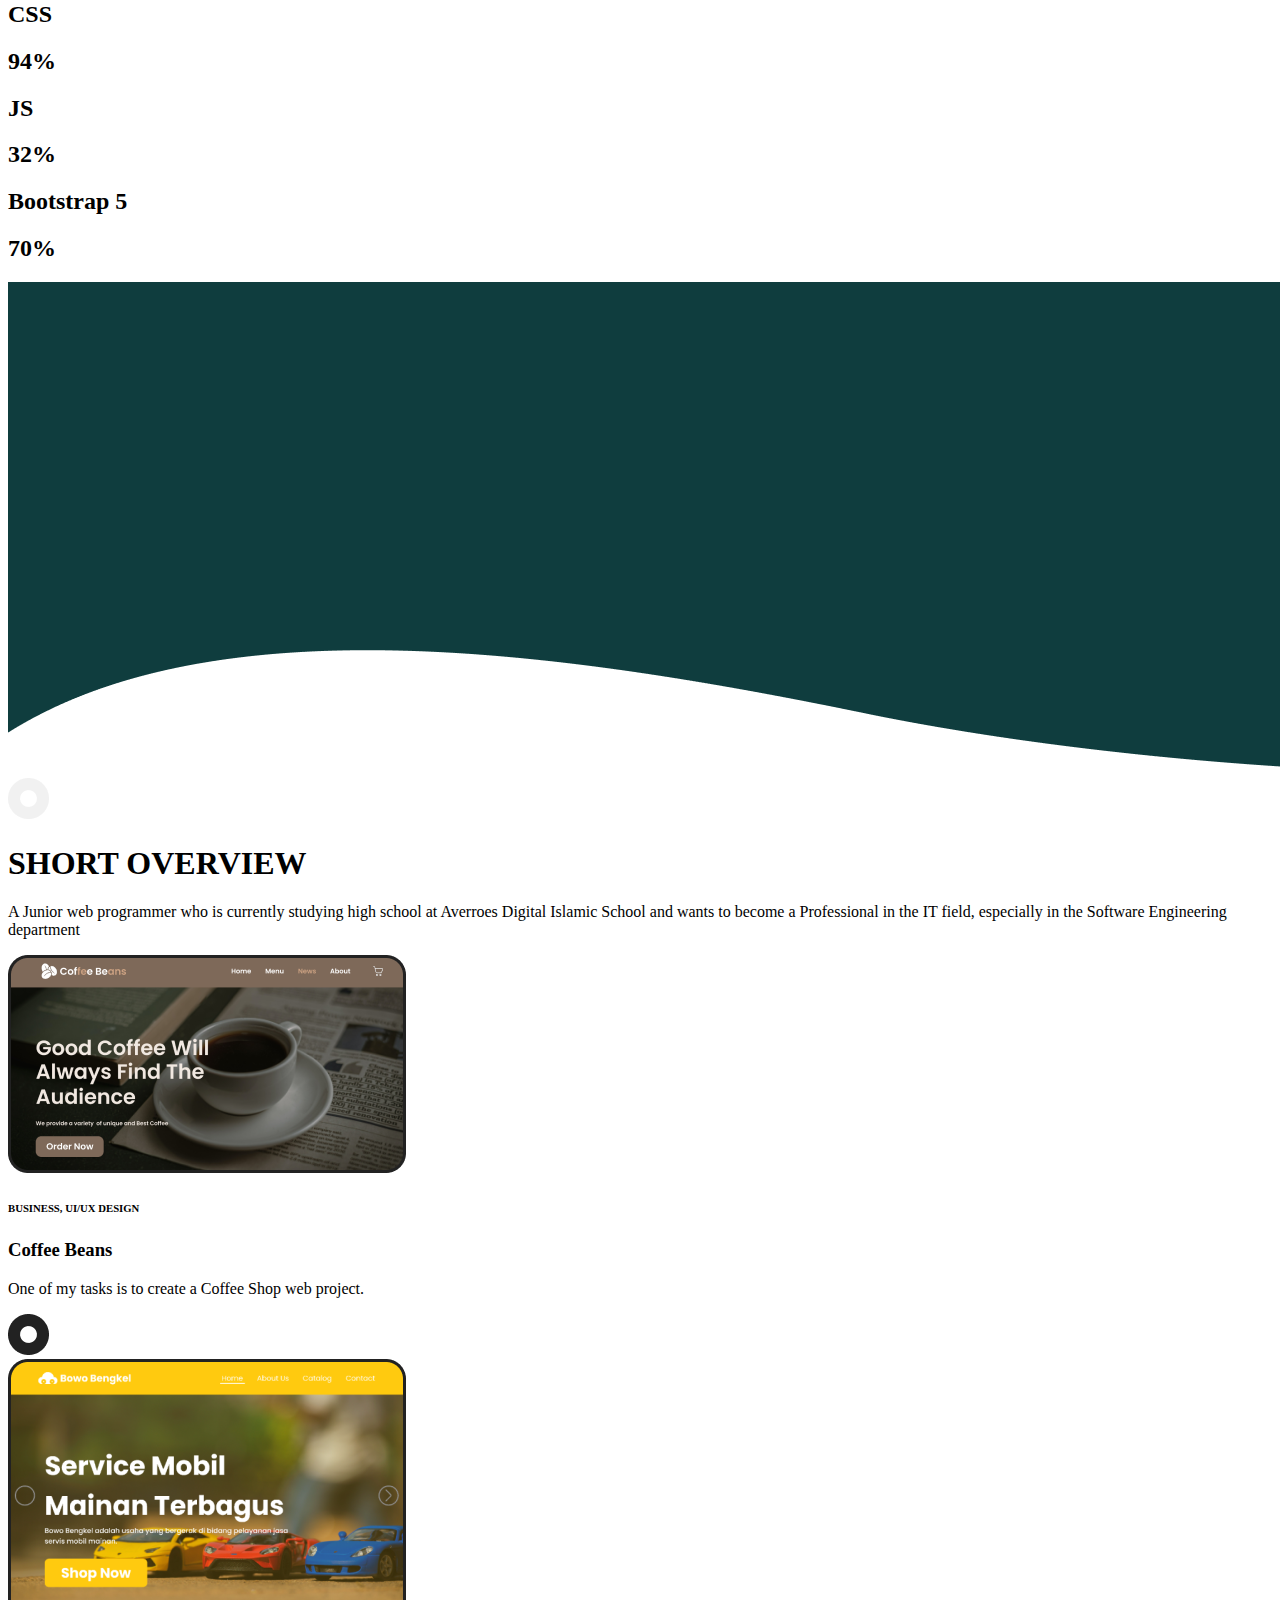
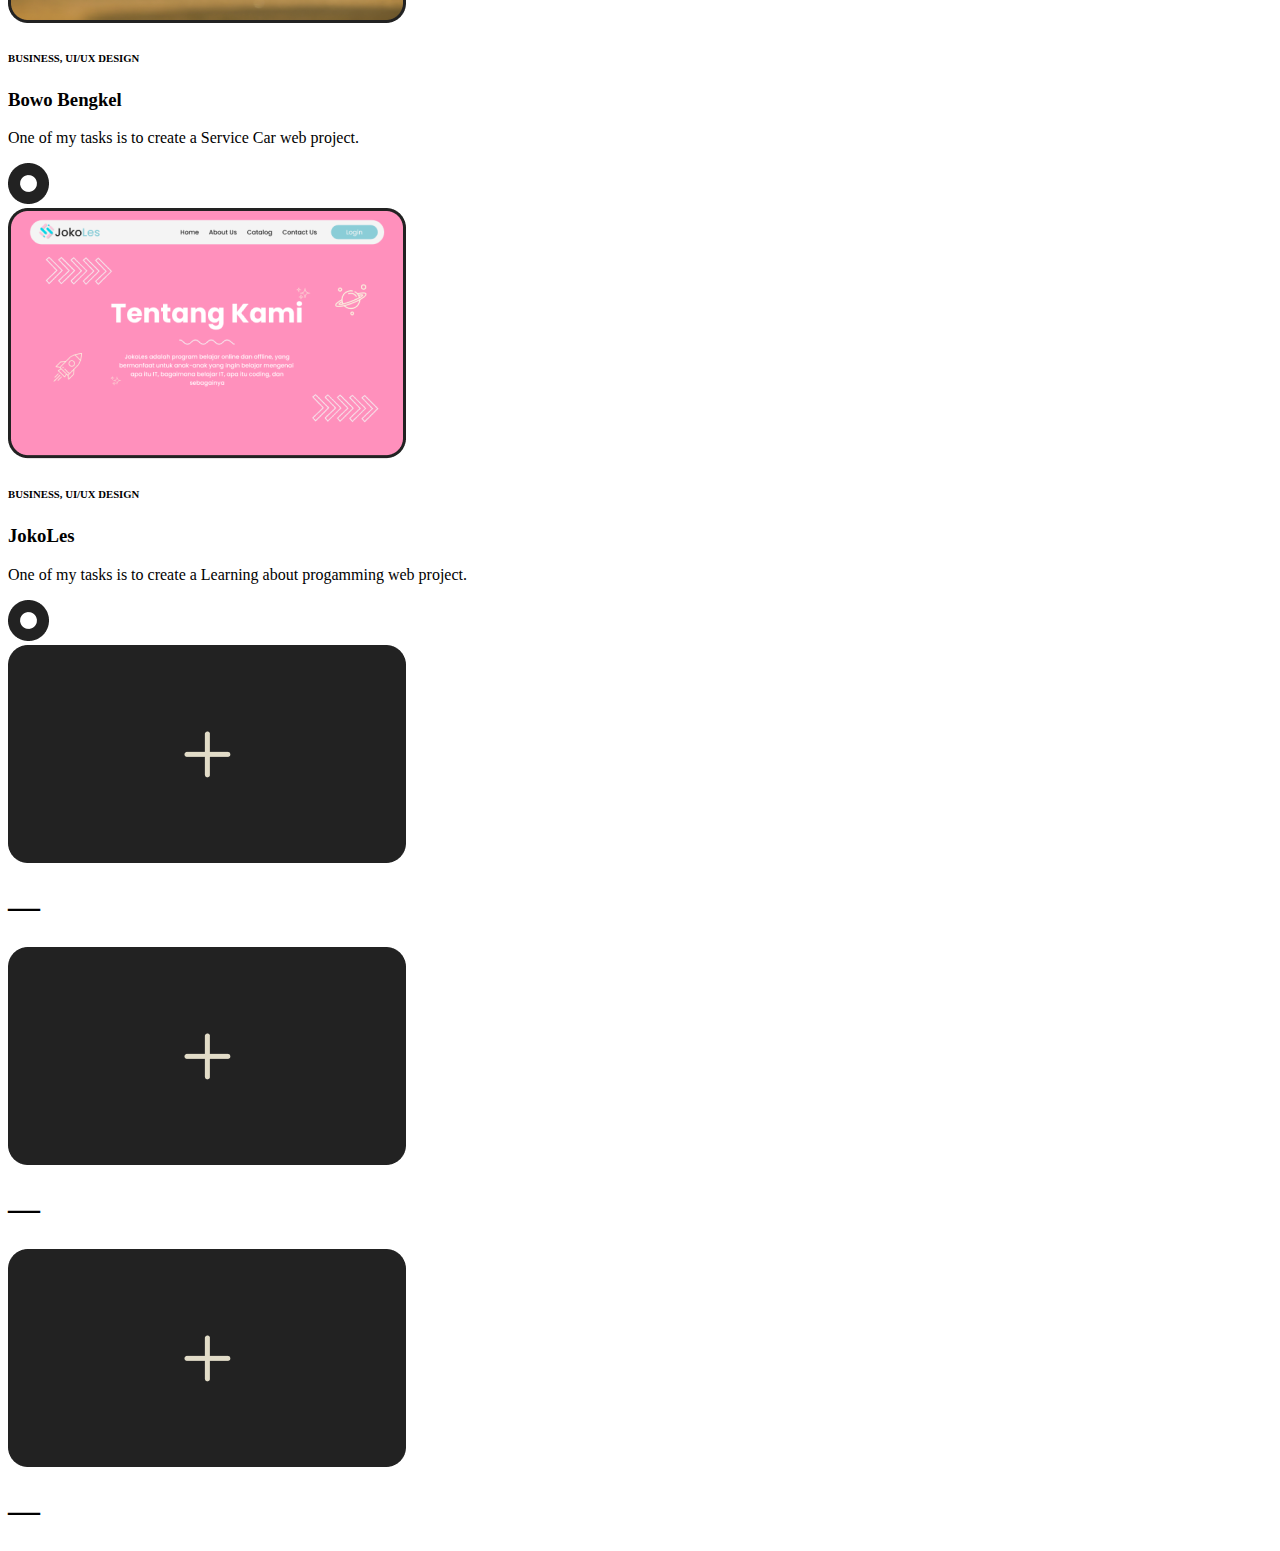
==== commit 9439f74b: "see" ====
--- a/index.html
+++ b/index.html
@@ -9,7 +9,7 @@
     <link rel="stylesheet" href="https://kenndeclouv.github.io/ave/dist/css/ave-utilities-all.css">
     <link rel="stylesheet" href="css/custom.css">
     <link rel="stylesheet" href="css/main.css">
-    <link rel="icon" type="image/x-icon" href="/assets/FAQI.png">
+    <link rel="icon" type="image/x-icon" href="../assets/FAQI.png">
 </head>
 <body>
     <!-- !== NAVBAR == -->
@@ -42,7 +42,7 @@
     <div class="main bg-primary">
         <div class="container">
             <div class="opening d-flex flex-column justify-content-center align-items-center h-25">
-                <img src="/..assets/Ellipse 1.png" class="mb-4" alt="">
+                <img src="../assets/Ellipse 1.png" class="mb-4" alt="">
                 <h2 class="text-secondary fw-bold mb-1 fs-3">WHO AM I</h2>
                 <h1 class="text-secondary fw-semibold fs-5 m-0">About My Resume</h1>
             </div>
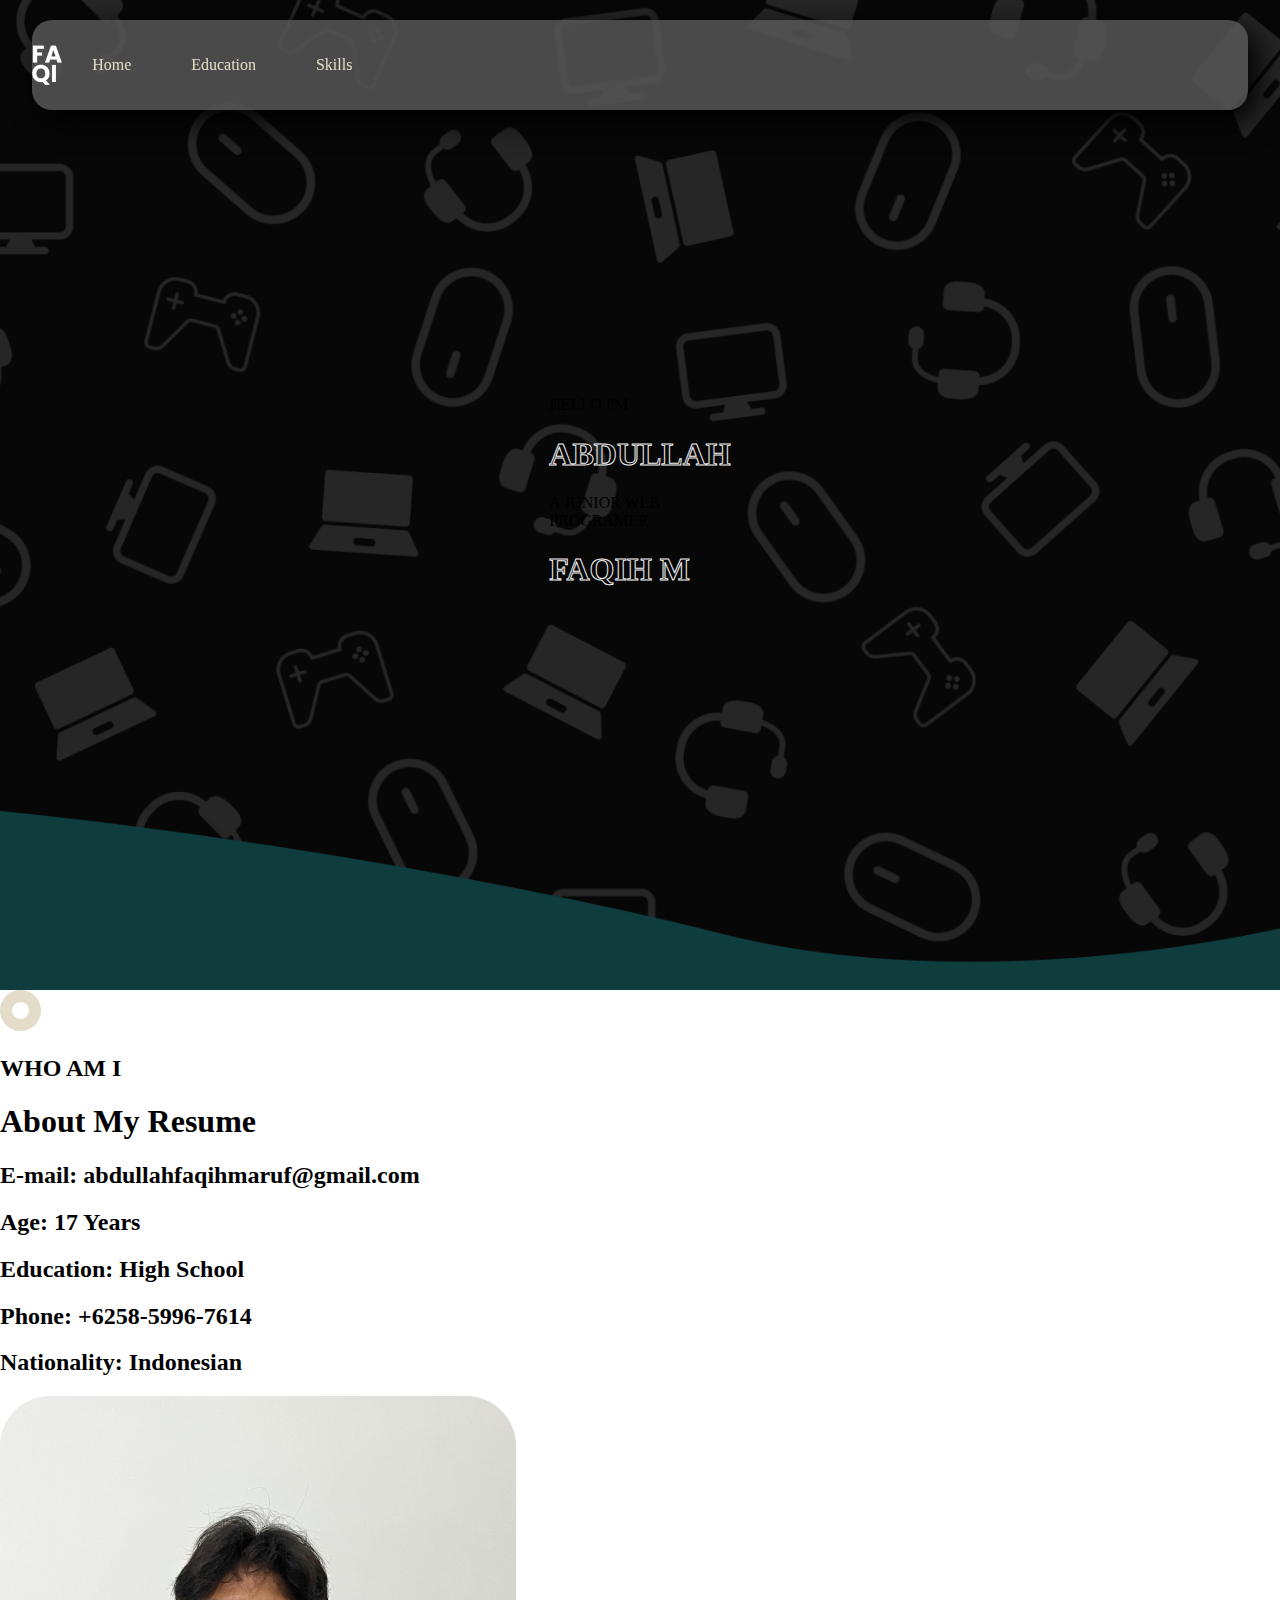
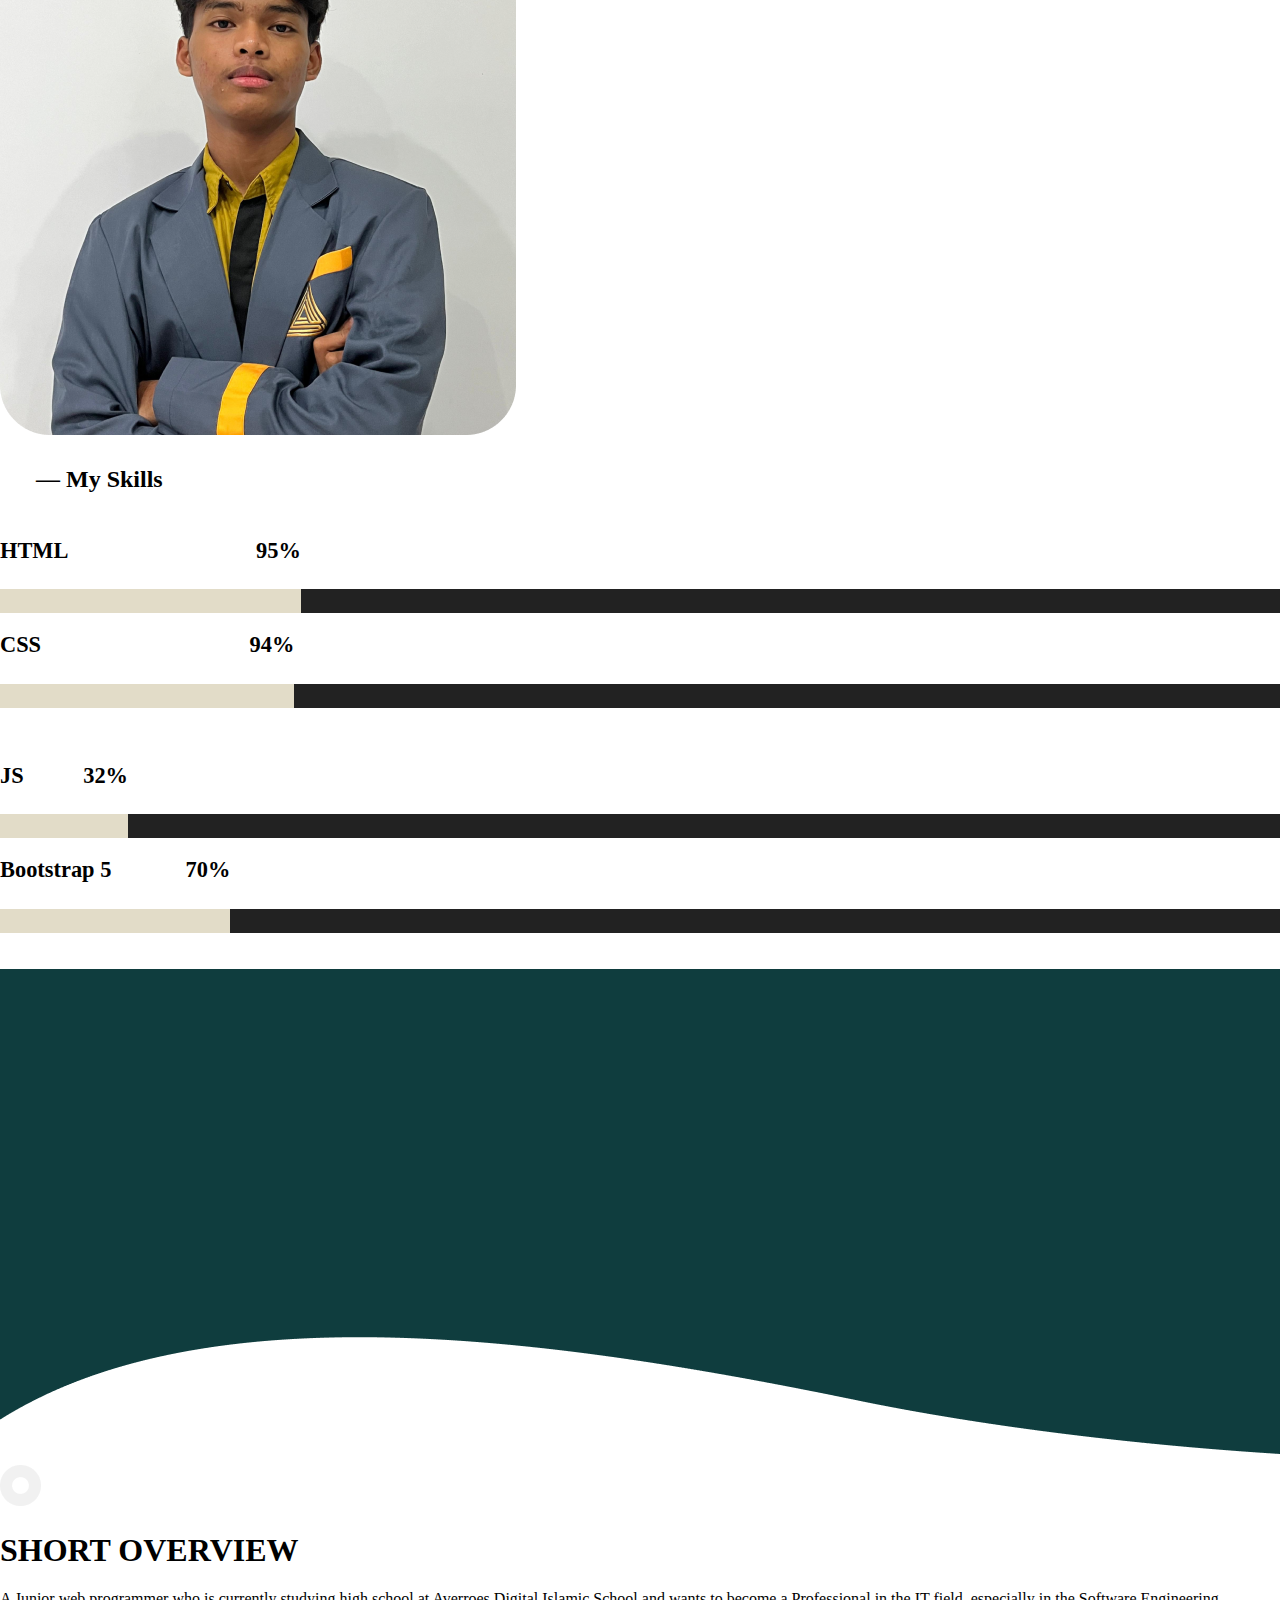
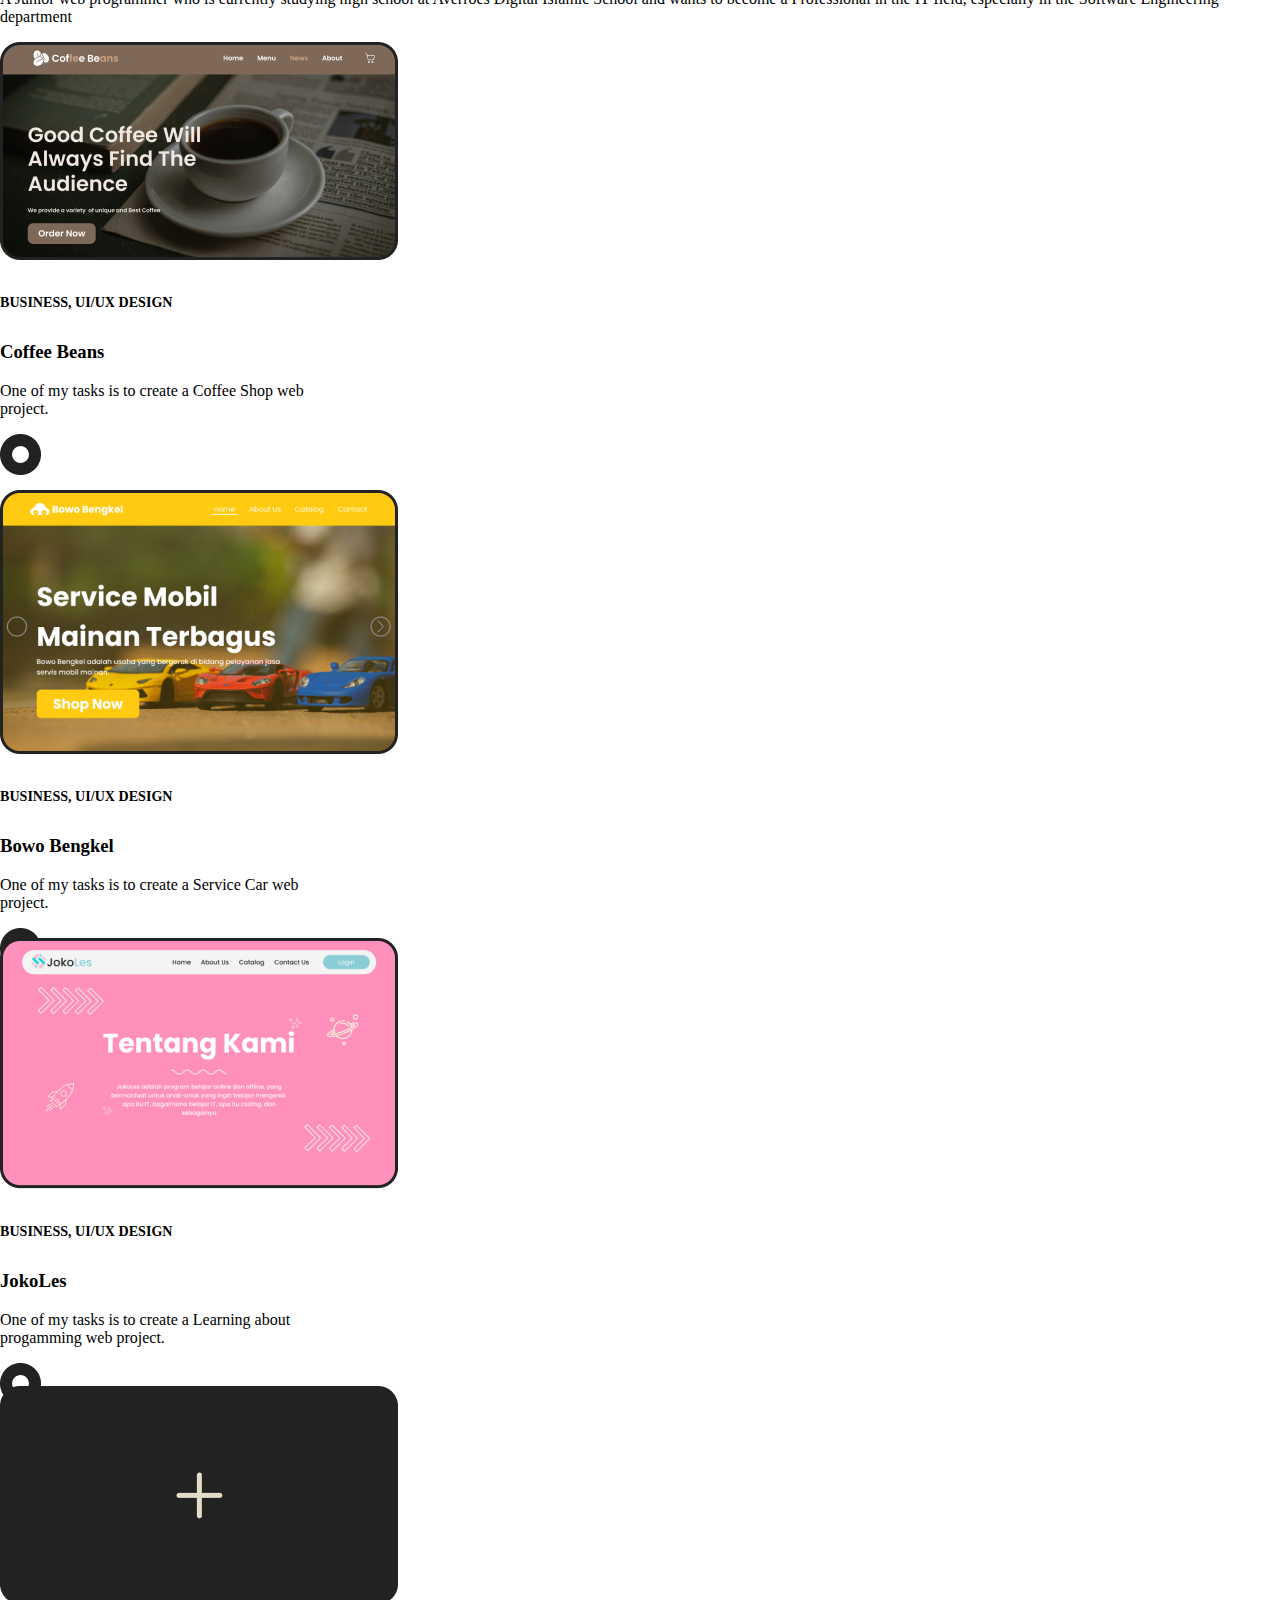
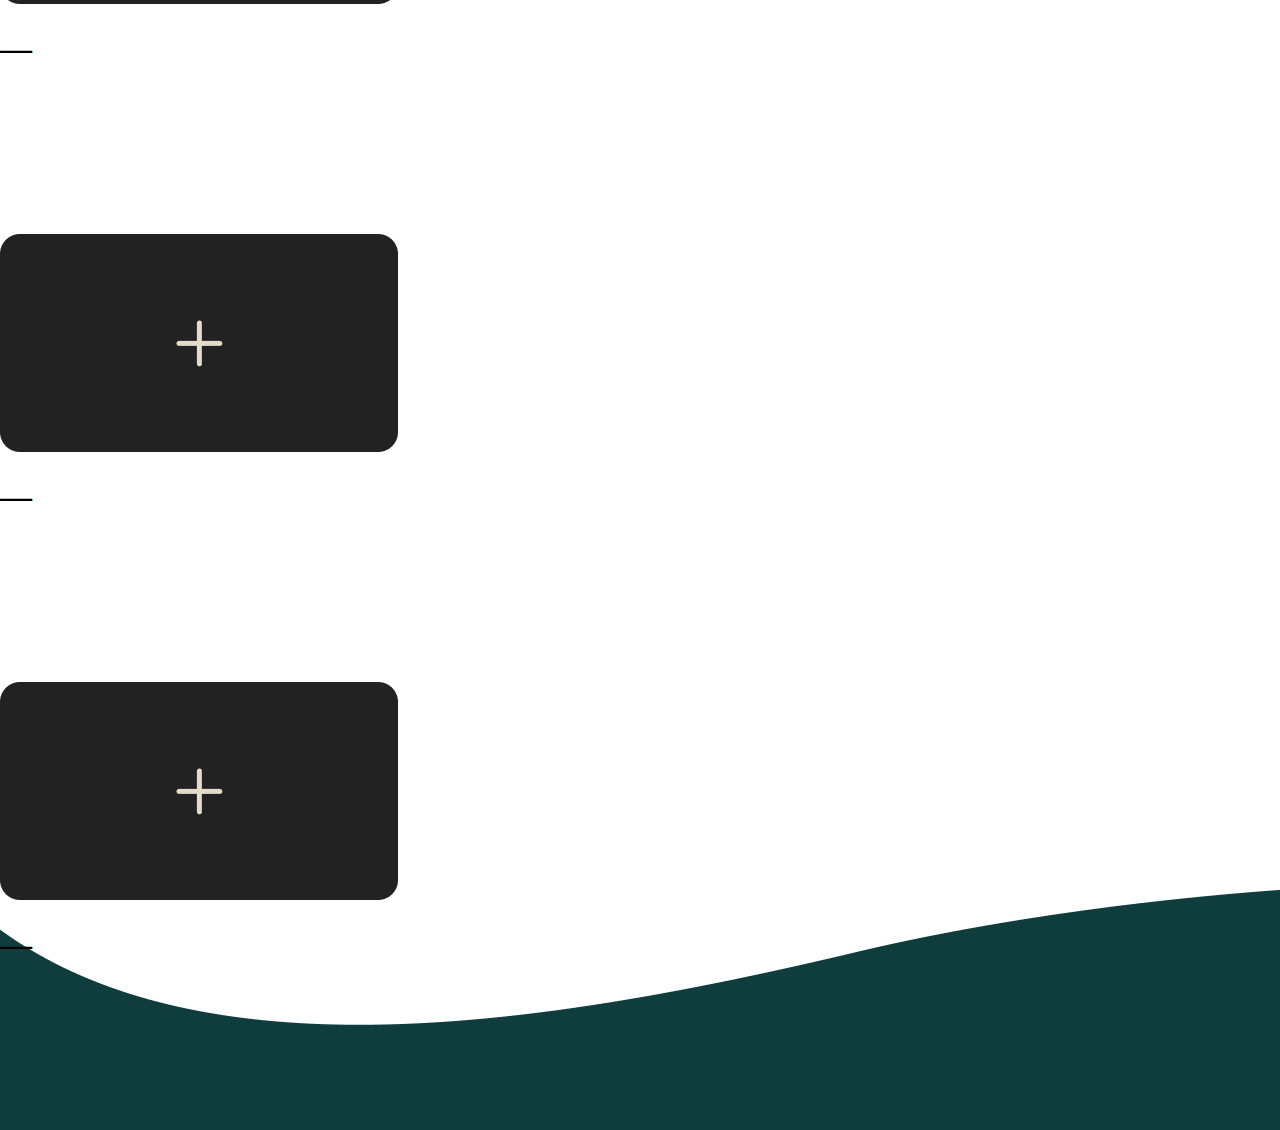
==== commit 416c8dd9: "revisi" ====
--- a/index.html
+++ b/index.html
@@ -9,13 +9,13 @@
     <link rel="stylesheet" href="https://kenndeclouv.github.io/ave/dist/css/ave-utilities-all.css">
     <link rel="stylesheet" href="css/custom.css">
     <link rel="stylesheet" href="css/main.css">
-    <link rel="icon" type="image/x-icon" href="../assets/FAQI.png">
+    <link rel="icon" type="image/x-icon" href="../asset/FAQI.png">
 </head>
 <body>
     <!-- !== NAVBAR == -->
     <div class="navbar d-flex m-auto p-0 justify-content-around position-fixed">
         <div class="logo">
-            <img src="../assets/FA QI.png" alt="Faqih">
+            <img src="../asset/FA QI.png" alt="Faqih">
         </div>
         <ul class="navigasi p-0 m-0">
             <li><a href="index.html">Home</a></li>
@@ -42,7 +42,7 @@
     <div class="main bg-primary">
         <div class="container">
             <div class="opening d-flex flex-column justify-content-center align-items-center h-25">
-                <img src="../assets/Ellipse 1.png" class="mb-4" alt="">
+                <img src="../asset/Ellipse 1.png" class="mb-4" alt="">
                 <h2 class="text-secondary fw-bold mb-1 fs-3">WHO AM I</h2>
                 <h1 class="text-secondary fw-semibold fs-5 m-0">About My Resume</h1>
             </div>
@@ -55,7 +55,7 @@
                     <h2 class="m-1 p-4 fs-2 border border-secondary border-3 rounded-4 m-3">Nationality: Indonesian</h2>
                 </div>
                 <div class="photo col-12 col-lg-5 d-flex">
-                    <img src="../assets/myphoto.png" class="h-75 m-auto" alt="">
+                    <img src="../asset/myphoto.png" class="h-75 m-auto" alt="">
                 </div>
             </div>
         </div>
@@ -111,63 +111,63 @@
         </div>
     </div>
     <div class="shape bg-dark">
-        <img src="../assets/shape.png" class="w-100 pb-10" alt="">
+        <img src="../asset/shape.png" class="w-100 pb-10" alt="">
     </div>
     <div class="short-overview bg-dark">
         <div class="container p-0 d-flex flex-column justify-content-evenly h-100">
             <div class="teks-ovrview d-flex align-items-center justify-content-around flex-column">
-                <img src="../assets/Ellipse 2.png" class="mb-4" alt="">
+                <img src="../asset/Ellipse 2.png" class="mb-4" alt="">
                 <h1 class="fw-bold text-white m-0 mb-5">SHORT OVERVIEW</h1>
                 <p class="text-center text-white fs-3 w-70 m-0">A Junior web programmer who is currently studying high school at Averroes Digital Islamic School and wants to become a Professional in the IT field, especially in the Software Engineering department</p>
             </div>
             <div class="kartu row d-flex justify-content-around mt-4 mb-20">
                 <div class="kartu-one col-12 col-lg-6 col-md-4 card bg-secondary rounded-4 px-0 mt-6">
-                    <img src="../assets/project-one.png" class="card-img-top p-2" alt="">
+                    <img src="../asset/project-one.png" class="card-img-top p-2" alt="">
                     <div class="card-body">
                         <h6 class="card-title m-0 fw-bold text-tertiary">BUSINESS, UI/UX DESIGN</h6>
                         <h3 class="card-title mb-3 fw-bold">Coffee Beans</h3>
                         <p class="card-text fw-semibold">One of my tasks is to create a Coffee Shop web project.</p>
                     </div>
                     <div class="container p-0 d-flex justify-content-end">
-                        <img src="../assets/Ellipse 3.png" class="w-15 p-2" alt="">
+                        <img src="../asset/Ellipse 3.png" class="w-15 p-2" alt="">
                     </div>
                 </div>
                 <div class="kartu-two col-12 col-lg-6 col-md-4 card bg-secondary rounded-4 px-0 mt-6">
-                    <img src="../assets/project-two.png" class="card-img-top p-2" alt="">
+                    <img src="../asset/project-two.png" class="card-img-top p-2" alt="">
                     <div class="card-body">
                         <h6 class="card-title m-0 fw-bold text-tertiary">BUSINESS, UI/UX DESIGN</h6>
                         <h3 class="card-title mb-3 fw-bold">Bowo Bengkel</h3>
                         <p class="card-text fw-semibold">One of my tasks is to create a Service Car web project.</p>
                     </div>
                     <div class="container p-0 d-flex justify-content-end">
-                        <img src="../assets/Ellipse 3.png" class="w-15 p-2" alt="">
+                        <img src="../asset/Ellipse 3.png" class="w-15 p-2" alt="">
                     </div>
                 </div>
                 <div class="kartu-three col-12 col-lg-6 col-md-4 card bg-secondary rounded-4 px-0 mt-6">
-                    <img src="../assets/project-three.png" class="card-img-top p-2" alt="">
+                    <img src="../asset/project-three.png" class="card-img-top p-2" alt="">
                     <div class="card-body">
                         <h6 class="card-title m-0 fw-bold text-tertiary">BUSINESS, UI/UX DESIGN</h6>
                         <h3 class="card-title mb-3 fw-bold">JokoLes</h3>
                         <p class="card-text fw-semibold">One of my tasks is to create a Learning about progamming web project.</p>
                     </div>
                     <div class="container p-0 d-flex justify-content-end">
-                        <img src="../assets/Ellipse 3.png" class="w-15 p-2" alt="">
+                        <img src="../asset/Ellipse 3.png" class="w-15 p-2" alt="">
                     </div>
                 </div>
                 <div class="kartu-four col-12 col-lg-6 col-md-4 card bg-secondary rounded-4 px-0 mt-6">
-                    <img src="../assets/blank-project.png" class="card-img-top p-2" alt="">
+                    <img src="../asset/blank-project.png" class="card-img-top p-2" alt="">
                     <div class="card-body">
                         <h1 class="card-title">—</h1>
                     </div>
                 </div>
                 <div class="kartu-five col-12 col-lg-6 col-md-4 card bg-secondary rounded-4 px-0 mt-6">
-                    <img src="../assets/blank-project.png" class="card-img-top p-2" alt="">
+                    <img src="../asset/blank-project.png" class="card-img-top p-2" alt="">
                     <div class="card-body">
                         <h1 class="card-title">—</h1>
                     </div>
                 </div>
                 <div class="kartu-six col-12 col-lg-6 col-md-4 card bg-secondary rounded-4 px-0 mt-6">
-                    <img src="../assets/blank-project.png" class="card-img-top p-2" alt="">
+                    <img src="../asset/blank-project.png" class="card-img-top p-2" alt="">
                     <div class="card-body">
                         <h1 class="card-title">—</h1>
                     </div>
--- a/css/main.css
+++ b/css/main.css
@@ -0,0 +1,214 @@
+body {
+  margin: 0;
+  padding: 0;
+  overflow-x: hidden;
+}
+
+.navbar {
+  margin: auto;
+  padding: 0;
+  top: 20px;
+  left: 0;
+  right: 0;
+  width: 95%;
+  border-radius: 20px;
+  height: 10vh;
+  display: flex;
+  align-items: center;
+  list-style: none;
+  position: fixed;
+  z-index: 10000;
+  background-color: rgba(85, 85, 85, 0.8705882353);
+  box-shadow: 10px 10px 30px black;
+}
+.navbar ul {
+  display: flex;
+  justify-content: space-around;
+  width: 20em;
+  padding: 0;
+  margin: 0;
+}
+.navbar ul li {
+  position: relative;
+  display: inline-block;
+}
+.navbar ul li a {
+  color: #E2DCC8;
+  text-decoration: none;
+  font-size: 1em;
+}
+.navbar ul li a:hover {
+  cursor: pointer;
+  color: #f1f1f1;
+  transition: 0.3s;
+}
+.navbar ul li a:after {
+  content: "";
+  position: absolute;
+  width: 100%;
+  height: 2px;
+  background-color: #f1f1f1;
+  left: 0;
+  bottom: 0;
+  transform: scale(0, 1);
+  transition: all 0.3s;
+}
+.navbar ul li a:hover:after {
+  transform: scale(1, 1);
+}
+.navbar .logo {
+  display: flex;
+  align-items: center;
+  justify-content: center;
+}
+.navbar .logo img {
+  width: auto;
+  height: 2.5em;
+}
+
+.header {
+  display: flex;
+  align-items: center;
+  justify-content: center;
+  height: 110vh;
+  background-image: url(../asset/patern.png);
+  background-size: cover;
+  background-position: center;
+}
+.header h1 {
+  -webkit-text-stroke: 1px #f1f1f1;
+  color: transparent;
+}
+.header h1 {
+  -webkit-text-stroke: 1px #f1f1f1;
+  color: transparent;
+}
+
+.submain .container .main-teks {
+  width: 15em;
+  height: auto;
+  display: flex;
+  justify-content: center;
+  align-items: center;
+  height: 5em;
+}
+.submain .container .main-teks h1 {
+  width: 7em;
+  margin: 0;
+  font-size: 1.5em;
+}
+.submain .html-css {
+  height: 25vh;
+}
+.submain .html-css .html .text {
+  padding-bottom: 7px;
+  display: flex;
+  justify-content: space-between;
+  width: 23.5vw;
+}
+.submain .html-css .html .text h2 {
+  font-size: 1.4em;
+}
+.submain .html-css .html .block-html {
+  background-color: #222222;
+  height: 1.5em;
+  width: 100%;
+}
+.submain .html-css .html .block-html .block-h {
+  background-color: #E2DCC8;
+  width: 23.5vw;
+  height: 1.5em;
+}
+.submain .html-css .css .text-css {
+  padding-bottom: 7px;
+  display: flex;
+  justify-content: space-between;
+  width: 23vw;
+}
+.submain .html-css .css .text-css h2 {
+  font-size: 1.4em;
+}
+.submain .html-css .css .block-css {
+  background-color: #222222;
+  height: 1.5em;
+  width: 100%;
+}
+.submain .html-css .css .block-css .block-c {
+  background-color: #E2DCC8;
+  width: 23vw;
+  height: 1.5em;
+}
+.submain .js-b5 {
+  height: 25vh;
+}
+.submain .js-b5 .js .text-js {
+  padding-bottom: 7px;
+  display: flex;
+  justify-content: space-between;
+  width: 15vw;
+}
+.submain .js-b5 .js .text-js h2 {
+  font-size: 1.4em;
+}
+.submain .js-b5 .js .block-js {
+  background-color: #222222;
+  height: 1.5em;
+  width: 100%;
+}
+.submain .js-b5 .js .block-js .block-j {
+  background-color: #E2DCC8;
+  width: 15vw;
+  height: 1.5em;
+}
+.submain .js-b5 .js .text-js {
+  padding-bottom: 7px;
+  display: flex;
+  justify-content: space-between;
+  width: 10vw;
+}
+.submain .js-b5 .js .text-js h2 {
+  font-size: 1.4em;
+}
+.submain .js-b5 .js .block-js {
+  background-color: #222222;
+  height: 1.5em;
+  width: 100%;
+}
+.submain .js-b5 .js .block-js .block-j {
+  background-color: #E2DCC8;
+  width: 10vw;
+  height: 1.5em;
+}
+.submain .js-b5 .bs .text-bs {
+  padding-bottom: 7px;
+  display: flex;
+  justify-content: space-between;
+  width: 18vw;
+}
+.submain .js-b5 .bs .text-bs h2 {
+  font-size: 1.4em;
+}
+.submain .js-b5 .bs .block-bs {
+  background-color: #222222;
+  height: 1.5em;
+  width: 100%;
+}
+.submain .js-b5 .bs .block-bs .block-b {
+  background-color: #E2DCC8;
+  width: 18vw;
+  height: 1.5em;
+}
+
+.short-overview {
+  background-image: url(../asset/shape2.png);
+  background-repeat: no-repeat;
+  background-position-y: bottom;
+}
+.short-overview .kartu .card {
+  width: 20rem;
+  height: 28rem;
+}
+.short-overview .kartu h6 {
+  font-size: 1.1vw;
+  line-height: 0.8;
+}/*# sourceMappingURL=main.css.map */